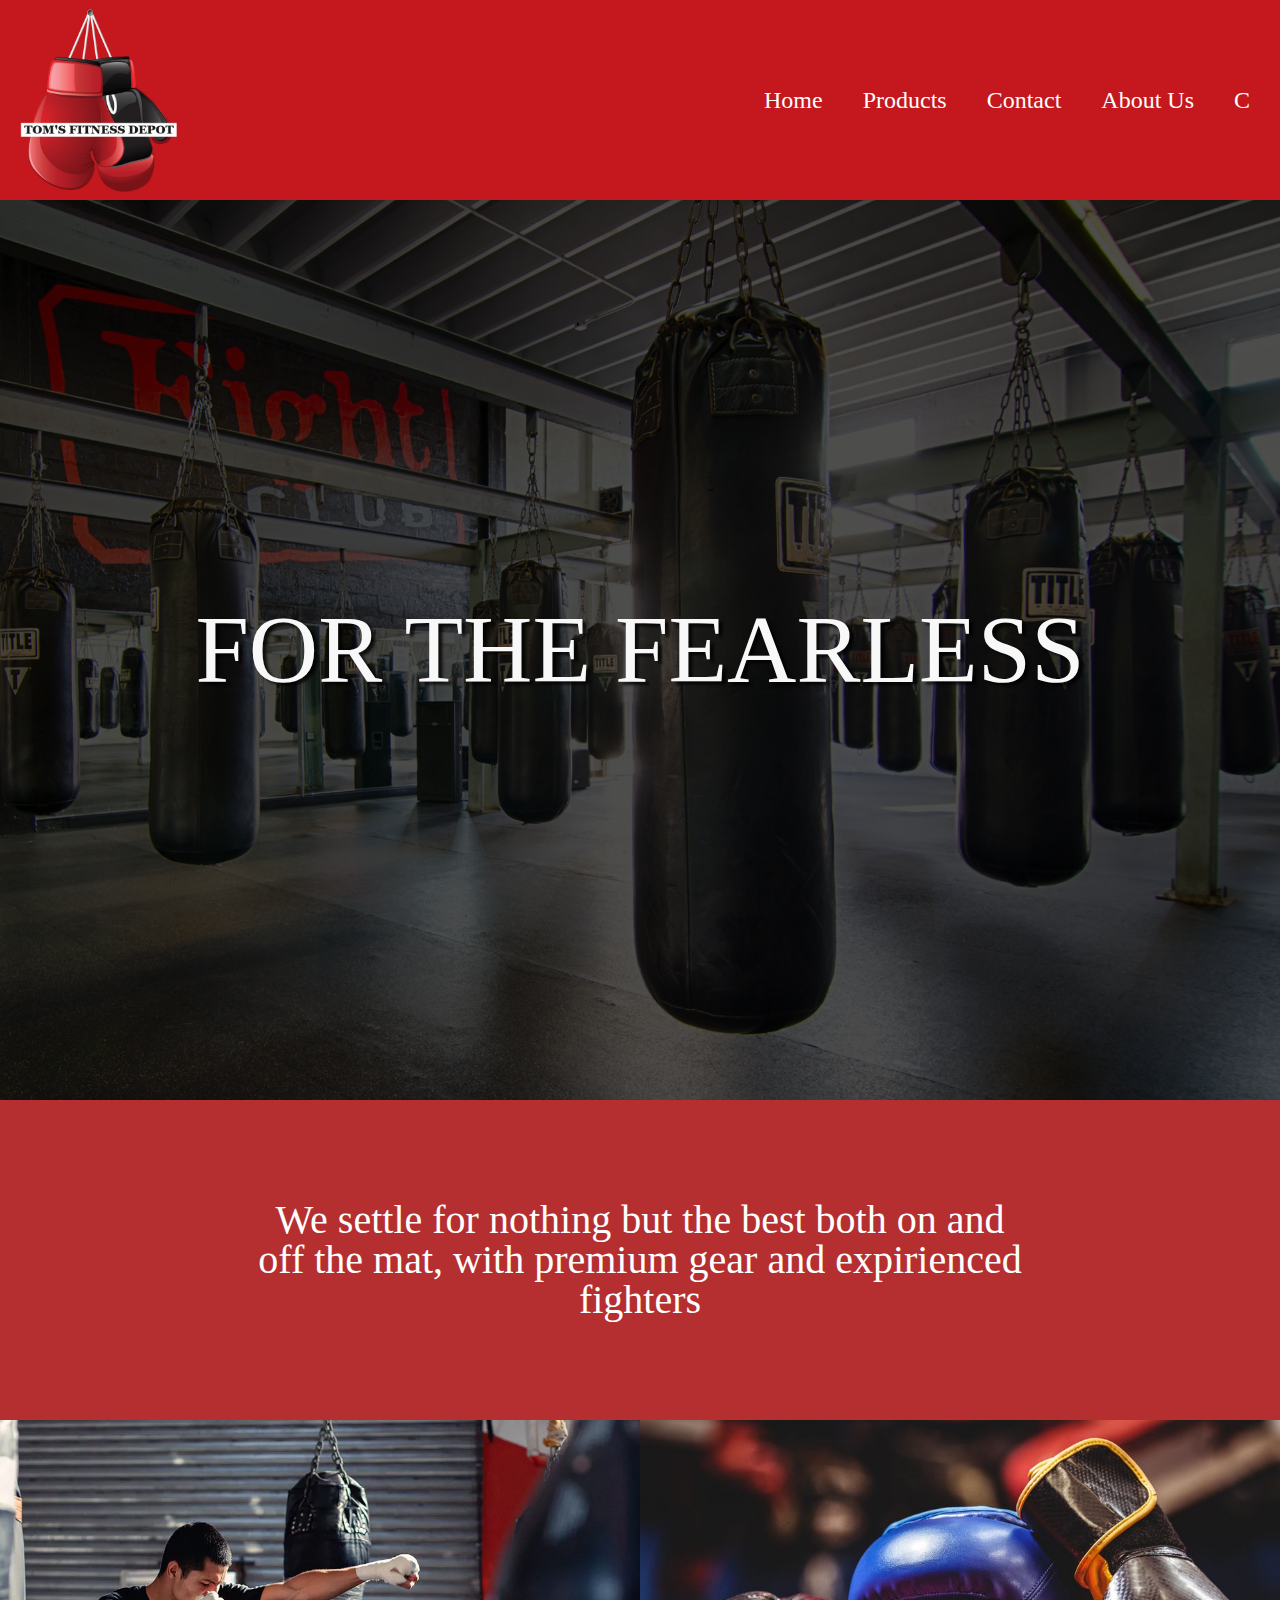
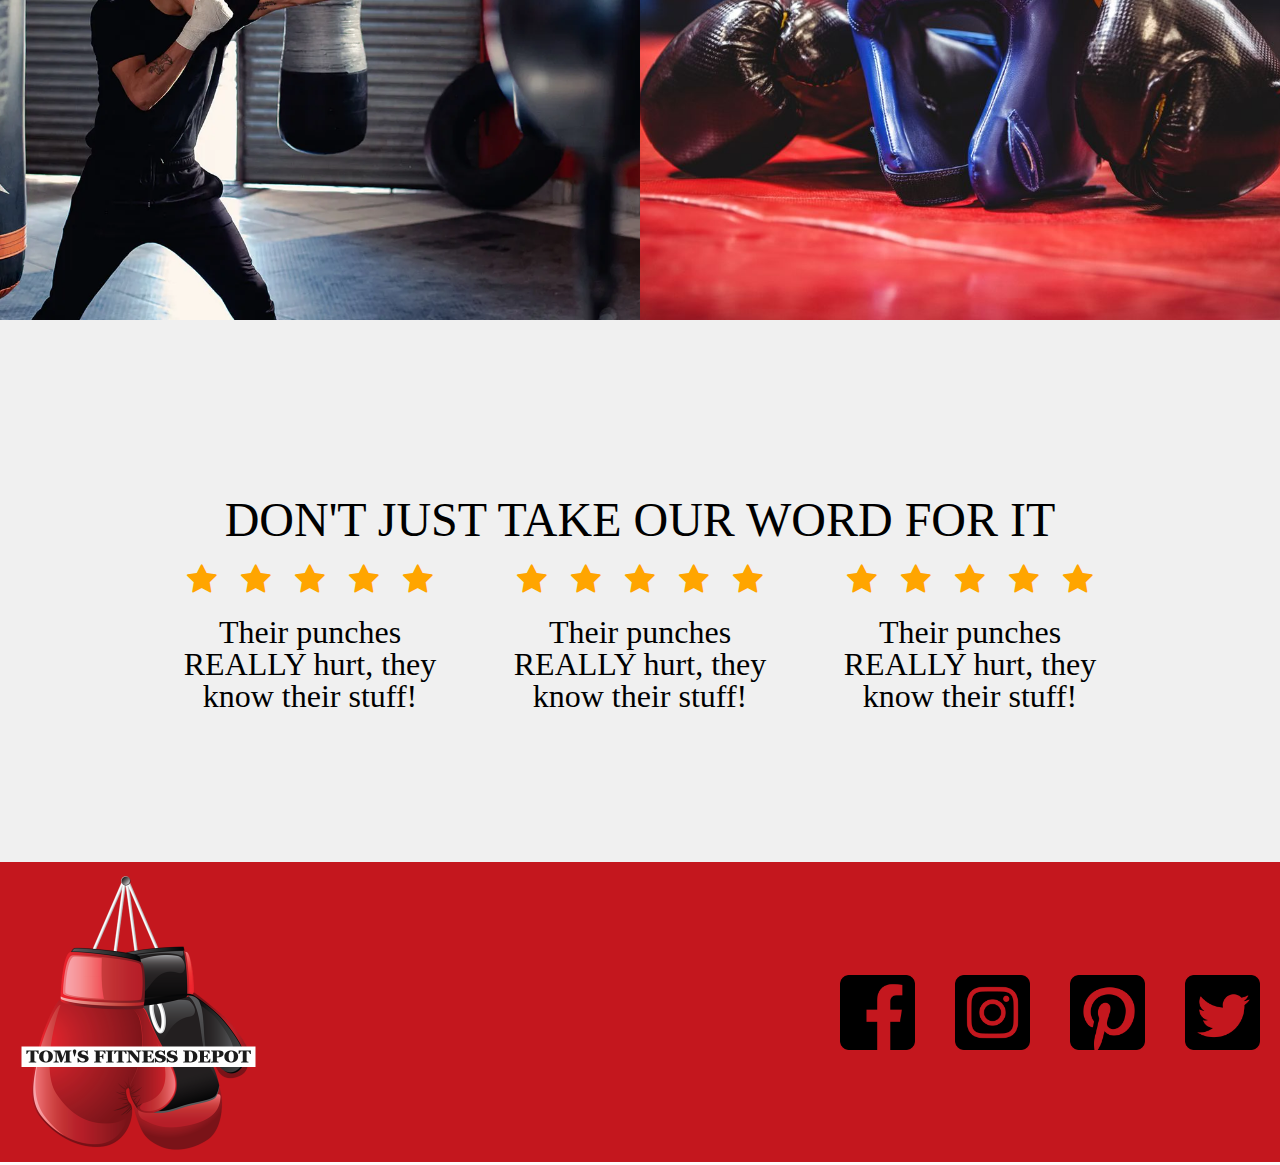
==== index.html @ ec2096c1 "Full home page with responsive design" ====
<!DOCTYPE html>
<html lang="en">
<head>
    <meta charset="UTF-8">
    <meta name="viewport" content="width=device-width, initial-scale=1.0">
    <title>Document</title>
    <!-- add our css -->
    <link rel="stylesheet" href="./css/reset.css">
    <link rel="stylesheet" href="./css/style.css">
    <!-- add star icons -->
    <link rel="stylesheet" href="https://cdnjs.cloudflare.com/ajax/libs/font-awesome/4.7.0/css/font-awesome.min.css">
</head>
<body>
    <header>
        <div class="header-logo-holder">
            <a href="#"><img src="./img/MainLogo.png" alt="Header main logo"></a>
        </div>
        <nav class="desktop-nav">
            <menu>
              <li><a href="index.html">Home</a></li>
              <li><a href="#">Products</a></li>
              <li><a href="#">Contact</a></li>
              <li><a href="#">About Us</a></li>
              <li><a href="#">C</a></li>
            </menu>
        </nav>
        <button class="burger">
            <div></div>
            <div></div>
            <div></div>
        </button>
        <nav class="mobile-nav">
            <menu>
              <li><a href="index.html">Home</a></li>
              <li><a href="#">Products</a></li>
              <li><a href="#">Contact</a></li>
              <li><a href="#">About Us</a></li>
              <li><a href="#">View Checkout</a></li>
            </menu>
        </nav>
    </header>
    <section class="masthead">
        <div class="mask">
            <h1>FOR THE FEARLESS</h1>
        </div>
    </section>
    <main>
        <p class="company-mantra">
        We settle for nothing but the best both on and off the mat, with premium gear and expirienced fighters
        </p>
        <section class="cta">
            <div>
                <span class="mask">
                    <p id="modalBtn">BOOK A LESSON</p>
                </span>
            </div>
            <div>
                <span class="mask">
                    <a href="index.html"><p>SEE OUR PRODUCTS</p></a>
                </span>
            </div>
        </section>
        <section class="popup-form">
            <!-- The Modal -->
            <div id="booking-modal" class="modal">
              <!-- Modal content -->
              <div class="modal-content">
                <span class="close">&times;</span>
                <form action="somefile.php" method="post">
                  <h4>Time Date and You</h4>
                  <div class="popup-form-content">
                    <input type="date" name="date">
                    <input type="text" name="fname" placeholder="First Name">
                    <input type="text" name="lname" placeholder="Last Name">
                    <input type="email" name="email" placeholder="Your Email">
                    <div>
                        <input type="submit" value="Submit" name="submit">
                    </div>
                  </div>
                </form>
          </section>
        <section class="reviews">
            <h2>DON'T JUST TAKE OUR WORD FOR IT</h2>

            <div class="all-reviews">
                <div class="review">
                    <div class="stars">
                        <span class="fa fa-star star-checked"></span>
                        <span class="fa fa-star star-checked"></span>
                        <span class="fa fa-star star-checked"></span>
                        <span class="fa fa-star star-checked"></span>
                        <span class="fa fa-star star-checked"></span>
                    </div>
                    <p>Their punches REALLY hurt, they know their stuff!</p>
                </div>
    
                <div class="review">
                    <div class="stars">
                        <span class="fa fa-star star-checked"></span>
                        <span class="fa fa-star star-checked"></span>
                        <span class="fa fa-star star-checked"></span>
                        <span class="fa fa-star star-checked"></span>
                        <span class="fa fa-star star-checked"></span>
                    </div>
                    <p>Their punches REALLY hurt, they know their stuff!</p>
                </div>
    
                <div class="review">
                    <div class="stars">
                        <span class="fa fa-star star-checked"></span>
                        <span class="fa fa-star star-checked"></span>
                        <span class="fa fa-star star-checked"></span>
                        <span class="fa fa-star star-checked"></span>
                        <span class="fa fa-star star-checked"></span>
                    </div>
                    <p>Their punches REALLY hurt, they know their stuff!</p>
                </div>
            </div>
        </section>
    </main>
    <footer>
        <div class="footer-logo-holder">
            <a href="#"><img src="./img/MainLogo.png" alt="Header main logo"></a>
        </div>
        <div class="social-icons">
            <div>
                <a href="index.html"><img src="./img/SocialMediaIcons/5282541_fb_social media_facebook_facebook logo_social network_icon.png" alt="facebook logo"></a>
                <a href="index.html"><img src="./img/SocialMediaIcons/5282544_camera_instagram_social media_social network_instagram logo_icon.png" alt="instagram logo"></a>
            </div>
            <div>
                <a href="index.html"><img src="./img/SocialMediaIcons/5282545_pin_pinterest_inspiration_pinterest logo_icon.png" alt="pintrest logo"></a>
                <a href="index.html"><img src="./img/SocialMediaIcons/5282551_tweet_twitter_twitter logo_icon.png" alt="twitter logo"></a>
            </div>
        </div>
    </footer>
    <script>
        var burger = document.getElementsByClassName("burger")[0];
        var mobileNav = document.getElementsByClassName("mobile-nav")[0];
        // Get the modal
        var modal = document.getElementById("booking-modal");
        // Get the button that opens the modal
        var btn = document.getElementById("modalBtn");
        // Get the <span> element that closes the modal
        var span = document.getElementsByClassName("close")[0];
        // When the user clicks on the button, open the modal
        btn.onclick = function() {
            modal.style.display = "block";
        }
        // When the user clicks on <span> (x), close the modal
        span.onclick = function() {
            modal.style.display = "none";
        }
        burger.onclick = function() {
            if(mobileNav.style.display == "none"){
                mobileNav.style.display = "block"
            }else {
                mobileNav.style.display = "none"
            }
        }
        // When the user clicks anywhere outside of the modal, close it
        window.onclick = function(event) {
            if (event.target == modal) {
                modal.style.display = "none";
            }
        }
    </script>
</body>
</html>
---- css/style.css ----
html{scroll-behavior: smooth;}

body{
    margin: 0px;
    background-color: #fefefe;
}

/* basic font styling */
h1,h2,h3,h4,h5,h6{
    font-size: 1.5em;
}

p,a,li,label,figcaption,td{
    text-decoration: none;
}


/* header */
header{
    height: 200px;
    display: flex;
    align-items: center;
    justify-content: center;
    background-color: #C4171E;
}
header div{
    margin: 0 20px;
    width: auto;
    height: 100%;
    flex-grow: 1;
}
header div img {
    width: auto;
    height: 100%;
}
header .desktop-nav menu{
    display: flex;
    list-style: none;
    padding: 0px;
    margin: 0px;
}
header .desktop-nav menu li {
    padding: 0px 10px;
    margin-right: 20px;
}
header .desktop-nav menu li a{
    font-size: 1.5rem;
    color: #fefefe;
}
.burger {
    background: none;
    border: none;
    padding: 0;
    margin: 0 15px;
    display: none;
    z-index: 4;
}
.burger:hover {
    cursor: pointer;
}
.burger div {
    width: 35px;
    height: 5px;
    background-color: #fefefe;
    margin: 6px 0;
}
.mobile-nav {
    display: none;
    position: absolute;
    margin: 0;
    padding: 0;
    top: 200px; /* Position below the header */
    left: 0;
    width: 100vw;
    background: #f0f0f0;    
    z-index: 3;
    transition: .5s;
    transition-delay: .5s;
}
.mobile-nav menu {
    list-style: none;
    padding: 0;
    margin: 0;
}
.mobile-nav menu li{
    background-color: #f0f0f0;
}
.mobile-nav menu li:hover,
.mobile-nav menu li:active{
    background-color: #fefefe;
}
.mobile-nav menu li a {
    text-decoration: none;
    text-transform: uppercase;
    text-align: center;
    color: #0e0e0e;
    font-weight: bold;
    display: block;
    padding: 30px;
}
/* footer */
footer{
    height: 300px;
    display: flex;
    align-items: center;
    justify-content: center;
    background-color: #C4171E;
}
footer .footer-logo-holder{
    margin: 0 20px;
    width: auto;
    height: 100%;
    flex-grow: 1;
}
footer .footer-logo-holder img {
    width: auto;
    height: 100%;
}
footer .social-icons {
    height: 100%;
    display: flex;
    flex-wrap: wrap;
    justify-content: center;
    align-items: center;
}
/* the asformentioned social media icon box */
footer .social-icons div{
    height: 25%; /* Adjust height to auto */
    width: auto;
    display: flex;
}
/* the images themselves */
footer .social-icons div img {
    margin: 0 10px;
    padding: 0 10px;
    height: 100%; /* Set a fixed height for social media icons */
    width: auto;
    transition: all .25s ease;
}
/* alittle hover to clearly show which logo is being chosen */
footer .social-icons img:hover {
    transform: scale(1.2);
}

/* HOME */
/* Masthead */
.masthead{
    background-image: url("../img/MastHead1.jpg");
    background-size: cover;
    background-position: bottom;
    height: 100vh;
}
.mask{
    background-color: rgba(2, 2, 0, .7);
    display: flex;
    align-items: center;
    justify-content: center;
    height: 100%;
}
.masthead .mask h1{
    color: #f8f8f8;
    text-shadow: 4px 3px 3px rgba(0,0,0,.8);
    font-size: 6em;
    text-align: center;
    text-wrap: wrap;
}
/* main */
    /* paragraph */
.company-mantra{
    font-size: 2.5em;
    text-align: center;
    text-wrap: wrap;
    padding: 100px 20%;
    background-color: #B52F31;
    color: #fefefe;
}
    /* call to action */
.cta{
    display: flex;
    height: 500px;
    justify-content: center;
}
.cta div:nth-child(1){
    background-image: url("../img/TrainingCallToAction.webp");
    background-size: cover;
    background-position: center;
    height: auto;
    width: 50%;
}
.cta div:nth-child(2){
    background-image: url("../img/GearCallToAction.jpg");
    background-size: cover;
    background-position: center;
    height: auto;
    width: 50%;
}
.cta .mask {
    background-color: rgba(2, 2, 0, .7);
    background-blend-mode: overlay;
    display: flex;
    align-items: center;
    justify-content: center;
    height: 100%;
    opacity: 0;
    transition: all .2s ease;
}
.cta .mask p{
    background-color: #f8f8f8;
    color: #0e0e0e;
    border: solid 5px #0e0e0e;
    padding: 25px;
    font-size: 2em;
    text-align: center;
    padding: 15px;
    border-radius: 10px;
    transition: all .2s linear;
}
.cta .mask p:hover{
    cursor: pointer;
}
.cta .mask:hover{
    opacity: 1;
}
/* Session Pop-up form */
.popup-form{
    padding: 2% 5%;
    text-align: center;
    background-color: #f0f0f0;
}
.popup-form h4{
    font-size: 3.5em;
    text-shadow: 2px 1px 2px rgba(0,0,0,.6);
}
.popup-form .modal{
    display: none;
    position: fixed;
    z-index: 1;
    left: 0;
    top: 0;
    width: 100%;
    height: 100%;
    overflow: auto;
    background-color: rgba(0,0,0, .4);
    transition: all .5s ease;
}
.popup-form .modal-content{
    background-color: #7a1618;
    border: 6px solid #0e0e0e;
    margin: 15% auto;
    padding: 20px;
    border-radius: 15px;
    width: 50%;
    height: auto;
}
.popup-form .modal-content h4{
    color: #f4f4f4;
    font-size: 1.75em;
}
.popup-form .close{
    color: #aaa;
    float: right;
    font-size: 28px;
    font-weight: 700;
}
.popup-form .close:hover,
.popup-form .close:focus{
    color: #f0f0f0;
    text-decoration: none;
    cursor: pointer;
}
.popup-form .modal-content form{
    width: 100%;
    height: auto;
    text-align: center;
}
.popup-form .modal-content form .popup-form-content{
    justify-content: center;
    align-items: center;
    margin: 15px;
    padding: 0 50px;
}
.popup-form .modal-content form input,
.popup-form .modal-content form textarea{
    width: 80%;
    margin-bottom: 10px;
    padding: 15px;
    outline: none;
    border: 2px solid #0e0e0e;
    border-radius: 5px;
    color: #000;
    background-color: #f8f8f8;
}
.popup-form .modal-content form input[type=submit]{
    min-width: 100px;
    width: 40%;
}
    /* review section */
.reviews{
    padding: 125px 0 150px 0;
    text-align: center;
    display: flex;
    flex-direction: column;
    justify-content: center;
    align-items: center;
    background-color: #f0f0f0;
}
.reviews > h2{
    font-size: 3em;
}
.all-reviews{
    display: flex;
    flex-wrap: wrap;
    align-items: center;
    justify-content: center;
}
.all-reviews div{
    margin: 0 15px;
}
.stars .fa-star{
    font-size: 2em;
    margin: 20px 10px;
}
.star-checked {
    color: orange;
}
.review p{
    font-size: 2em;
    width: 300px;
}

@media (max-width: 1000px) {
    .desktop-nav{
        display: none;
    }
    .burger{
        display: block;
    }
    .cta {
        flex-direction: column; /* Stack the divs on top of each other */
        height: 800px; /* Adjust height to fit content */
    }
    .cta div:nth-child(1),
    .cta div:nth-child(2) {
        width: auto; /* Make the divs take up the full viewport width */
        height: 100%; /* Adjust the height to prevent distortion */
    }
    .cta .mask{
        opacity: 1;
    }
}
@media (max-width: 600px) {
    footer{
        height: 200px;
    }
    footer .social-icons {
        flex-wrap: wrap; /* Allow icons to wrap */
        width: 100%;
    }
    footer .social-icons div a {
        height: auto;
        width: auto; /* Let the width scale naturally */
        margin: 5px; /* Reduce margin to save space */
        padding: 0;
    }
    .masthead .mask h1{
        font-size: 4em;
    }
}
@media (max-width: 400px) {
    footer .footer-logo-holder{
        height: 55%;
    }
    footer .social-icons div a {
        height: auto;
        width: auto; /* Let the width scale naturally */
        margin: 2.5px; /* Reduce margin to save space */
        padding: 0;
    }
    .masthead .mask h1{
        font-size: 2.5em;
    }
    .company-mantra{
        font-size: 1.5em;
        padding: 100px 10%;
    }
    .reviews > h2{
        font-size: 2em;
    }
    .stars .fa-star{
        font-size: 1.5em;
        margin: 20px 5px;
    }
    .all-reviews div{
        margin: 0;
    }
    .review p{
        font-size: 1.5em;
        width: 200px;
    }
}
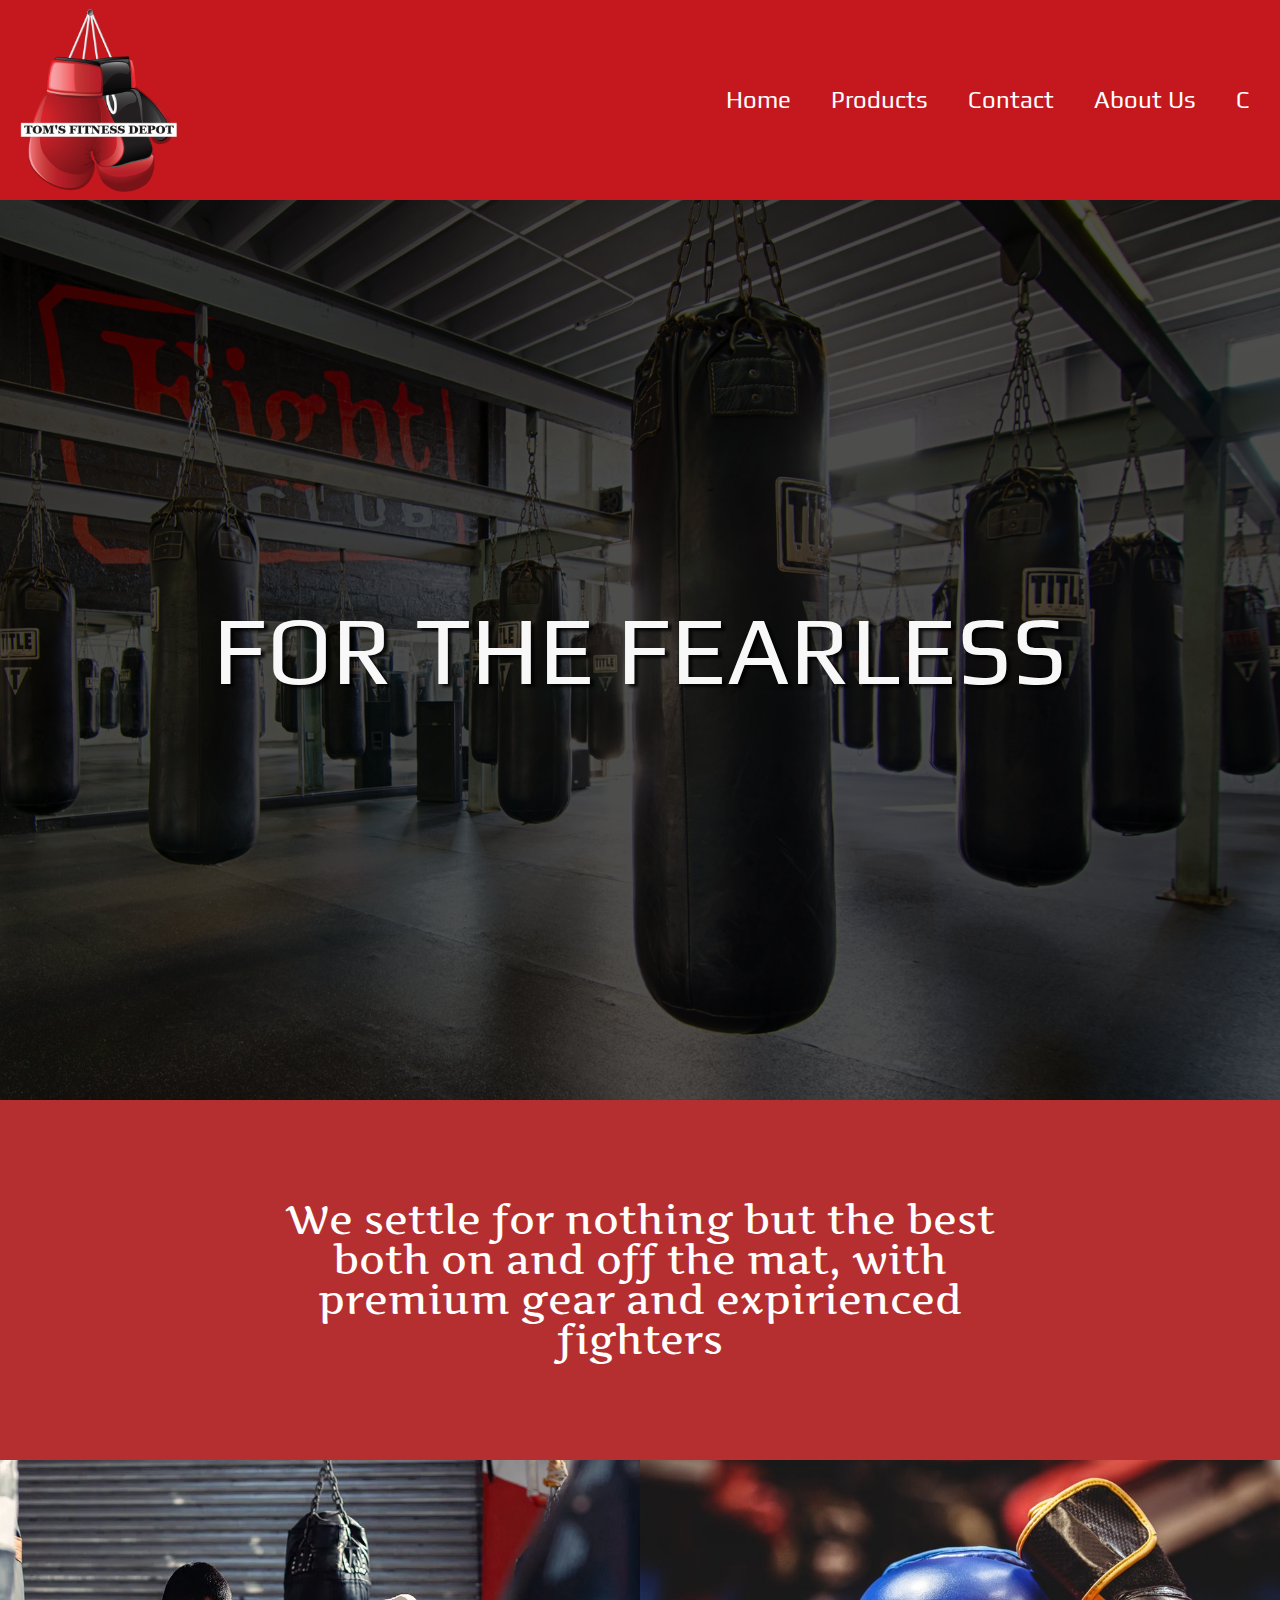
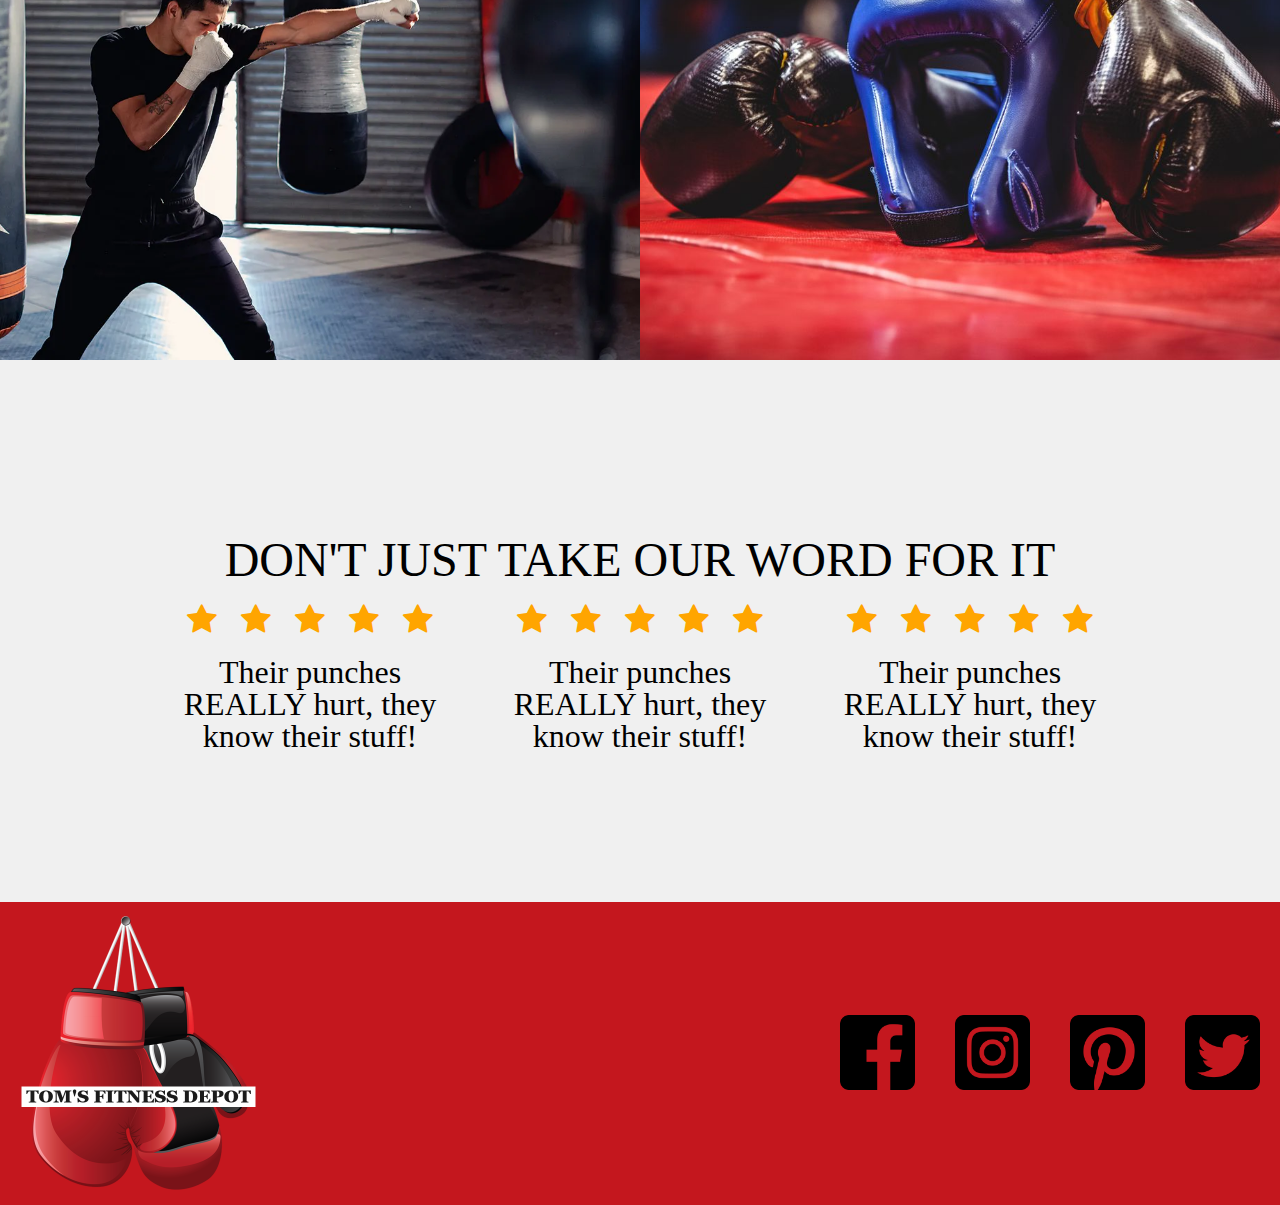
==== commit b8009986: "Added fonts and made header footer inserted with js" ====
--- a/index.html
+++ b/index.html
@@ -9,35 +9,15 @@
     <link rel="stylesheet" href="./css/style.css">
     <!-- add star icons -->
     <link rel="stylesheet" href="https://cdnjs.cloudflare.com/ajax/libs/font-awesome/4.7.0/css/font-awesome.min.css">
+    <!-- fonts -->
+    <link rel="preconnect" href="https://fonts.googleapis.com">
+    <link rel="preconnect" href="https://fonts.gstatic.com" crossorigin>
+    <link href="https://fonts.googleapis.com/css2?family=Artifika&family=Cuprum:ital,wght@0,400..700;1,400..700&family=Play:wght@400;700&family=Roboto:ital,
+    wght@0,100;0,300;0,400;0,500;0,700;0,900;1,100;1,300;1,400;1,500;1,700;1,900&display=swap" rel="stylesheet">
 </head>
 <body>
-    <header>
-        <div class="header-logo-holder">
-            <a href="#"><img src="./img/MainLogo.png" alt="Header main logo"></a>
-        </div>
-        <nav class="desktop-nav">
-            <menu>
-              <li><a href="index.html">Home</a></li>
-              <li><a href="#">Products</a></li>
-              <li><a href="#">Contact</a></li>
-              <li><a href="#">About Us</a></li>
-              <li><a href="#">C</a></li>
-            </menu>
-        </nav>
-        <button class="burger">
-            <div></div>
-            <div></div>
-            <div></div>
-        </button>
-        <nav class="mobile-nav">
-            <menu>
-              <li><a href="index.html">Home</a></li>
-              <li><a href="#">Products</a></li>
-              <li><a href="#">Contact</a></li>
-              <li><a href="#">About Us</a></li>
-              <li><a href="#">View Checkout</a></li>
-            </menu>
-        </nav>
+    <header id="main-header">
+
     </header>
     <section class="masthead">
         <div class="mask">
@@ -46,7 +26,7 @@
     </section>
     <main>
         <p class="company-mantra">
-        We settle for nothing but the best both on and off the mat, with premium gear and expirienced fighters
+            We settle for nothing but the best both on and off the mat, with premium gear and expirienced fighters
         </p>
         <section class="cta">
             <div>
@@ -118,20 +98,9 @@
             </div>
         </section>
     </main>
-    <footer>
-        <div class="footer-logo-holder">
-            <a href="#"><img src="./img/MainLogo.png" alt="Header main logo"></a>
-        </div>
-        <div class="social-icons">
-            <div>
-                <a href="index.html"><img src="./img/SocialMediaIcons/5282541_fb_social media_facebook_facebook logo_social network_icon.png" alt="facebook logo"></a>
-                <a href="index.html"><img src="./img/SocialMediaIcons/5282544_camera_instagram_social media_social network_instagram logo_icon.png" alt="instagram logo"></a>
-            </div>
-            <div>
-                <a href="index.html"><img src="./img/SocialMediaIcons/5282545_pin_pinterest_inspiration_pinterest logo_icon.png" alt="pintrest logo"></a>
-                <a href="index.html"><img src="./img/SocialMediaIcons/5282551_tweet_twitter_twitter logo_icon.png" alt="twitter logo"></a>
-            </div>
-        </div>
+    <footer id="main-footer">
+        
+        <script src="./js/header-footer.js"></script>
     </footer>
     <script>
         var burger = document.getElementsByClassName("burger")[0];
--- a/css/style.css
+++ b/css/style.css
@@ -1,8 +1,19 @@
-html{scroll-behavior: smooth;}
+/* font-family: "Roboto", sans-serif; 
+    font-family: "Play", sans-serif;
+    font-family: "Cuprum", sans-serif;
+    font-family: "Artifika", serif;*/
+
+html{
+    scroll-behavior: smooth;
+    margin: 0;
+    padding: 0;
+}
 
 body{
-    margin: 0px;
+    margin: 0;
+    padding: 0;
     background-color: #fefefe;
+    background-color: #C4171E;
 }
 
 /* basic font styling */
@@ -44,6 +55,7 @@
     margin-right: 20px;
 }
 header .desktop-nav menu li a{
+    font-family: "Play", sans-serif;
     font-size: 1.5rem;
     color: #fefefe;
 }
@@ -90,6 +102,7 @@
     background-color: #fefefe;
 }
 .mobile-nav menu li a {
+    font-family: "Play", sans-serif;
     text-decoration: none;
     text-transform: uppercase;
     text-align: center;
@@ -100,6 +113,8 @@
 }
 /* footer */
 footer{
+    margin: 0;
+    padding: 0;
     height: 300px;
     display: flex;
     align-items: center;
@@ -122,6 +137,8 @@
     flex-wrap: wrap;
     justify-content: center;
     align-items: center;
+    margin: 0;
+    padding: 0;
 }
 /* the asformentioned social media icon box */
 footer .social-icons div{
@@ -158,6 +175,7 @@
     height: 100%;
 }
 .masthead .mask h1{
+    font-family: "Play", sans-serif;
     color: #f8f8f8;
     text-shadow: 4px 3px 3px rgba(0,0,0,.8);
     font-size: 6em;
@@ -167,6 +185,7 @@
 /* main */
     /* paragraph */
 .company-mantra{
+    font-family: "Artifika", serif;
     font-size: 2.5em;
     text-align: center;
     text-wrap: wrap;
@@ -205,6 +224,7 @@
     transition: all .2s ease;
 }
 .cta .mask p{
+    font-family: "Play", sans-serif;
     background-color: #f8f8f8;
     color: #0e0e0e;
     border: solid 5px #0e0e0e;
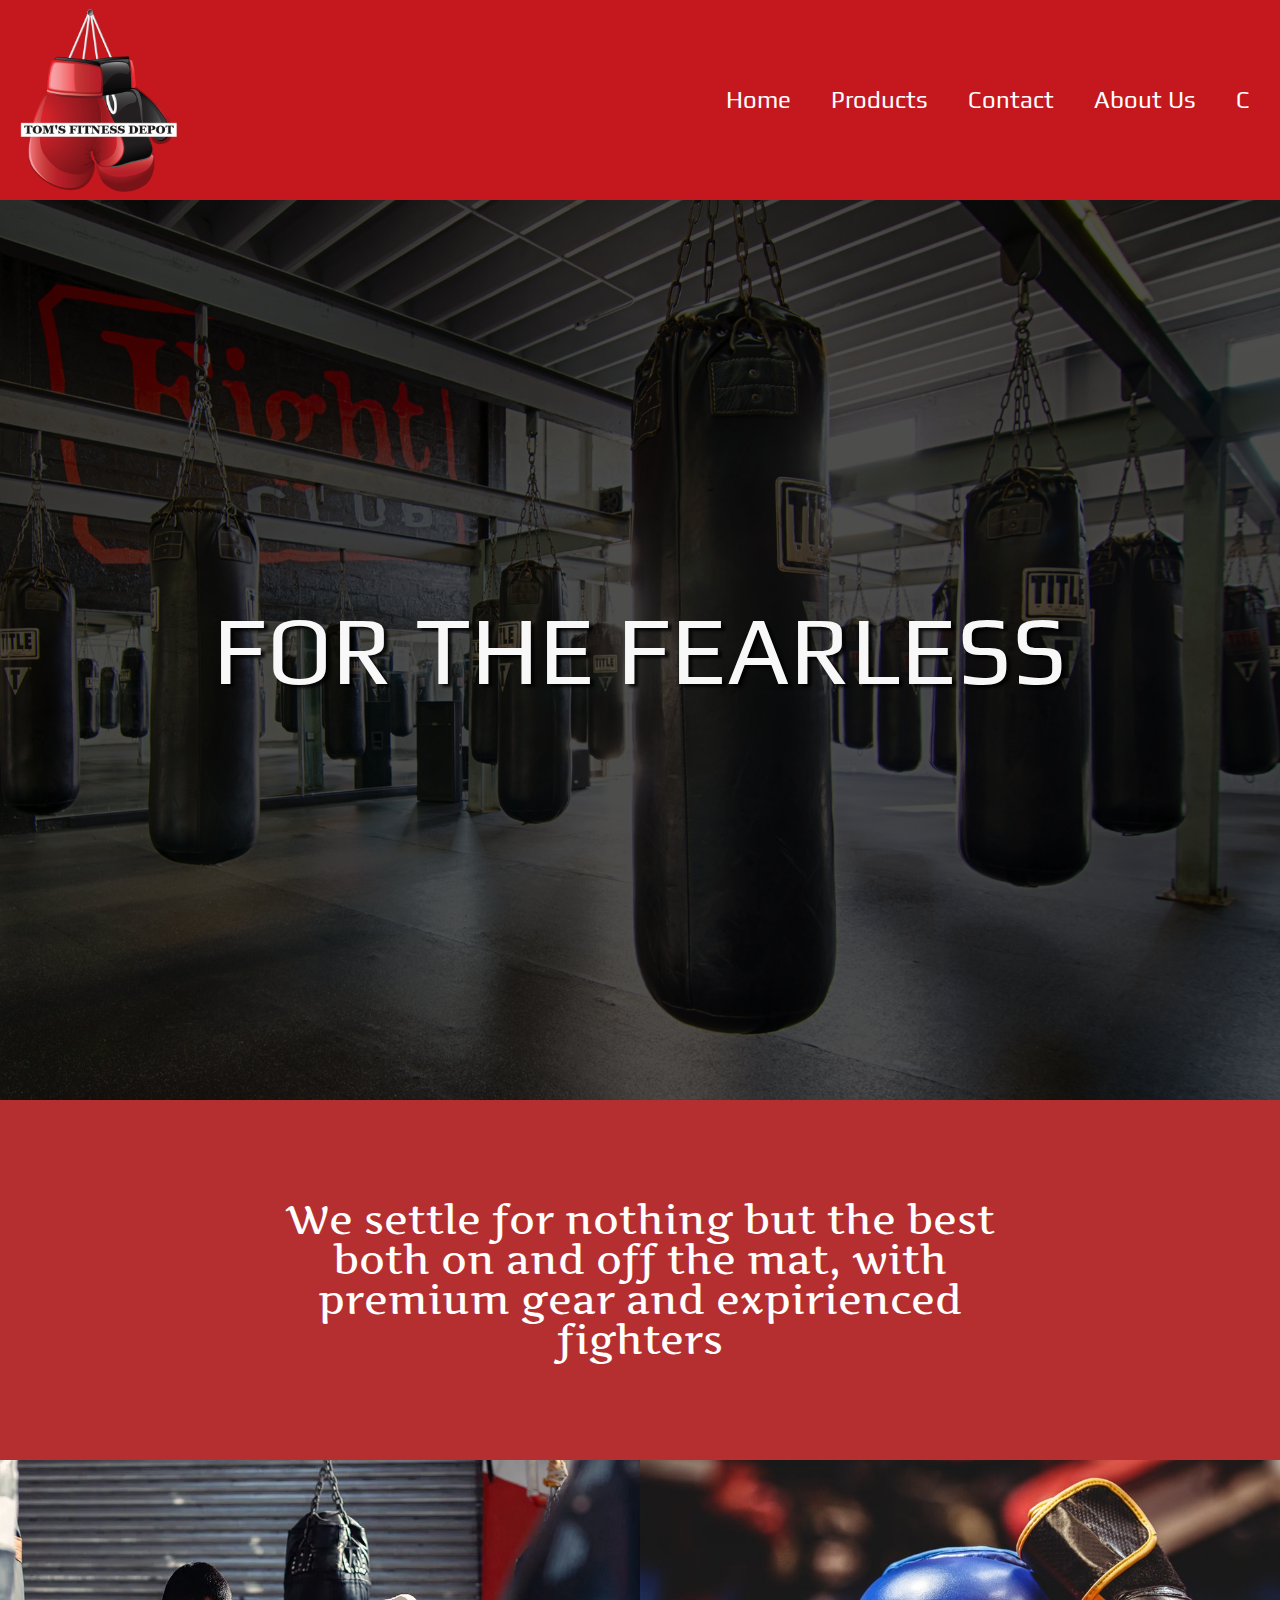
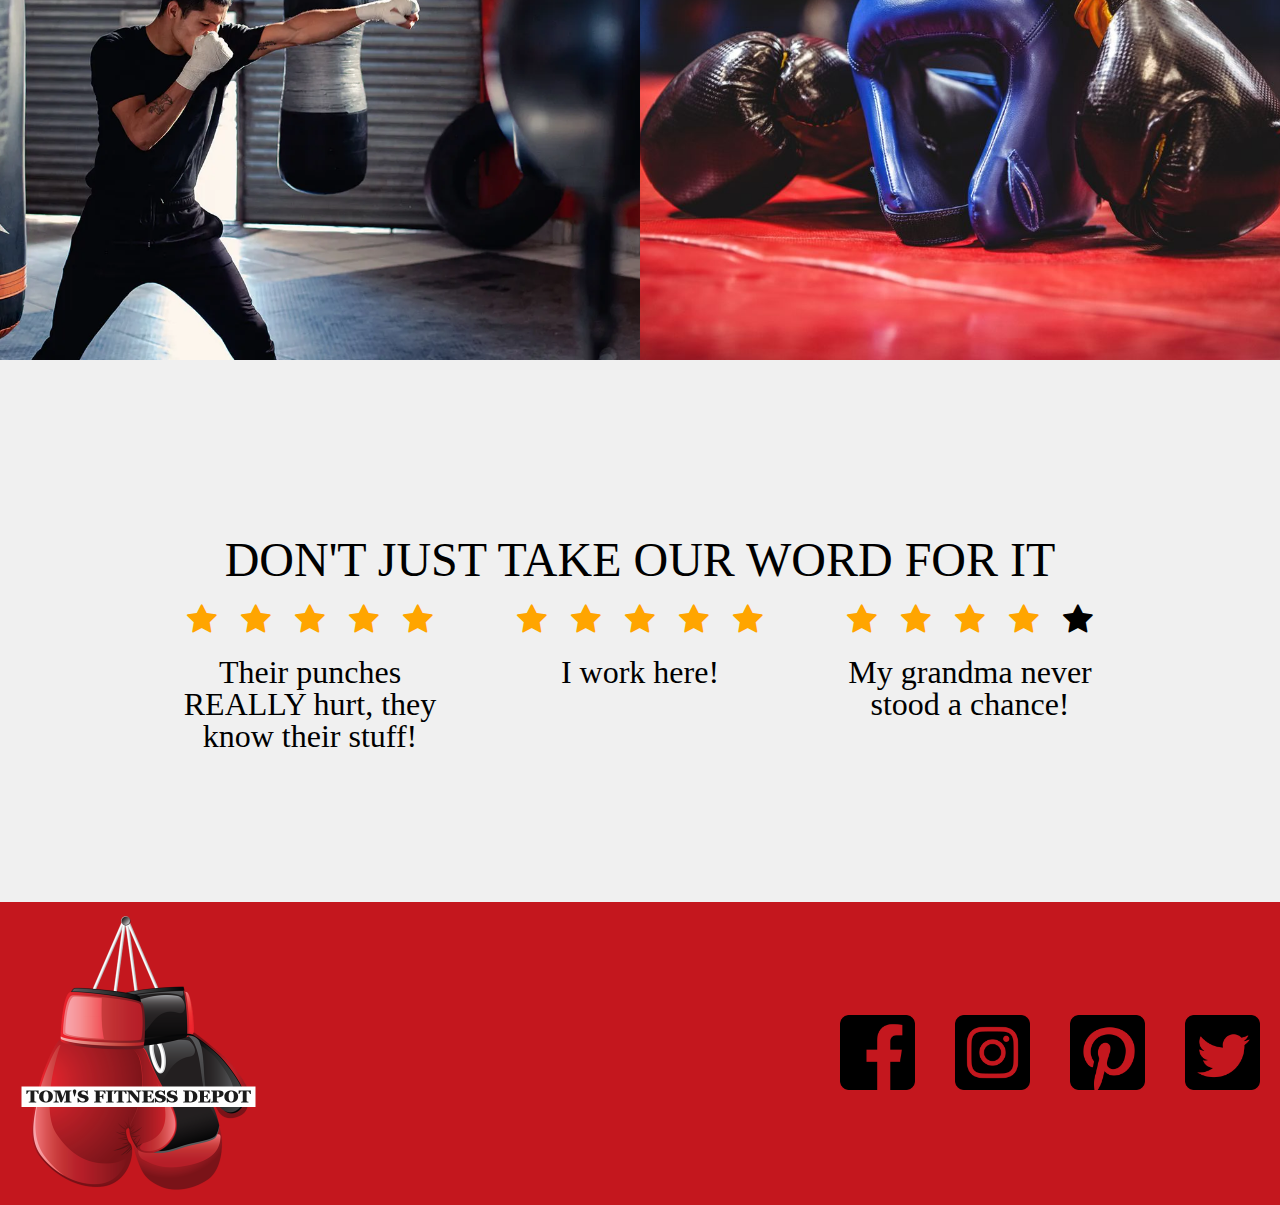
==== commit bde5fc53: "product page and individual product pages" ====
--- a/index.html
+++ b/index.html
@@ -12,8 +12,7 @@
     <!-- fonts -->
     <link rel="preconnect" href="https://fonts.googleapis.com">
     <link rel="preconnect" href="https://fonts.gstatic.com" crossorigin>
-    <link href="https://fonts.googleapis.com/css2?family=Artifika&family=Cuprum:ital,wght@0,400..700;1,400..700&family=Play:wght@400;700&family=Roboto:ital,
-    wght@0,100;0,300;0,400;0,500;0,700;0,900;1,100;1,300;1,400;1,500;1,700;1,900&display=swap" rel="stylesheet">
+    <link href="https://fonts.googleapis.com/css2?family=Artifika&family=Cuprum:ital,wght@0,400..700;1,400..700&family=Play:wght@400;700&family=Roboto:ital,wght@0,100;0,300;0,400;0,500;0,700;0,900;1,100;1,300;1,400;1,500;1,700;1,900&display=swap" rel="stylesheet">
 </head>
 <body>
     <header id="main-header">
@@ -36,7 +35,7 @@
             </div>
             <div>
                 <span class="mask">
-                    <a href="index.html"><p>SEE OUR PRODUCTS</p></a>
+                    <a href="products.html"><p>SEE OUR PRODUCTS</p></a>
                 </span>
             </div>
         </section>
@@ -46,8 +45,9 @@
               <!-- Modal content -->
               <div class="modal-content">
                 <span class="close">&times;</span>
-                <form action="somefile.php" method="post">
-                  <h4>Time Date and You</h4>
+                <!-- I know in an actual form you'd link it with a method type and usually a php file but because this is just css i wanted to have it not break -->
+                <form action="index.html">
+                  <h4>PICK A DAY</h4>
                   <div class="popup-form-content">
                     <input type="date" name="date">
                     <input type="text" name="fname" placeholder="First Name">
@@ -82,7 +82,7 @@
                         <span class="fa fa-star star-checked"></span>
                         <span class="fa fa-star star-checked"></span>
                     </div>
-                    <p>Their punches REALLY hurt, they know their stuff!</p>
+                    <p>I work here!</p>
                 </div>
     
                 <div class="review">
@@ -91,47 +91,16 @@
                         <span class="fa fa-star star-checked"></span>
                         <span class="fa fa-star star-checked"></span>
                         <span class="fa fa-star star-checked"></span>
-                        <span class="fa fa-star star-checked"></span>
+                        <span class="fa fa-star"></span>
                     </div>
-                    <p>Their punches REALLY hurt, they know their stuff!</p>
+                    <p>My grandma never stood a chance!</p>
                 </div>
             </div>
         </section>
     </main>
     <footer id="main-footer">
-        
         <script src="./js/header-footer.js"></script>
+        <script src="./js/home.js"></script>
     </footer>
-    <script>
-        var burger = document.getElementsByClassName("burger")[0];
-        var mobileNav = document.getElementsByClassName("mobile-nav")[0];
-        // Get the modal
-        var modal = document.getElementById("booking-modal");
-        // Get the button that opens the modal
-        var btn = document.getElementById("modalBtn");
-        // Get the <span> element that closes the modal
-        var span = document.getElementsByClassName("close")[0];
-        // When the user clicks on the button, open the modal
-        btn.onclick = function() {
-            modal.style.display = "block";
-        }
-        // When the user clicks on <span> (x), close the modal
-        span.onclick = function() {
-            modal.style.display = "none";
-        }
-        burger.onclick = function() {
-            if(mobileNav.style.display == "none"){
-                mobileNav.style.display = "block"
-            }else {
-                mobileNav.style.display = "none"
-            }
-        }
-        // When the user clicks anywhere outside of the modal, close it
-        window.onclick = function(event) {
-            if (event.target == modal) {
-                modal.style.display = "none";
-            }
-        }
-    </script>
 </body>
 </html>--- a/css/style.css
+++ b/css/style.css
@@ -2,7 +2,6 @@
     font-family: "Play", sans-serif;
     font-family: "Cuprum", sans-serif;
     font-family: "Artifika", serif;*/
-
 html{
     scroll-behavior: smooth;
     margin: 0;
@@ -24,8 +23,6 @@
 p,a,li,label,figcaption,td{
     text-decoration: none;
 }
-
-
 /* header */
 header{
     height: 200px;
@@ -58,6 +55,11 @@
     font-family: "Play", sans-serif;
     font-size: 1.5rem;
     color: #fefefe;
+}
+header .desktop-nav menu li a:hover{
+    text-shadow: 0px 0px 20px #fefefe,
+    0px 0px 40px #fefefe,
+    0px 0px 80px #fefefe;
 }
 .burger {
     background: none;
@@ -161,6 +163,9 @@
 
 /* HOME */
 /* Masthead */
+main{
+    background: linear-gradient(to right, #500607,#861214,#500607);
+}
 .masthead{
     background-image: url("../img/MastHead1.jpg");
     background-size: cover;
@@ -225,18 +230,19 @@
 }
 .cta .mask p{
     font-family: "Play", sans-serif;
-    background-color: #f8f8f8;
-    color: #0e0e0e;
-    border: solid 5px #0e0e0e;
+    background-color: none;
+    color: #fefefe;
+    border: solid 5px #fefefe;
     padding: 25px;
     font-size: 2em;
     text-align: center;
     padding: 15px;
     border-radius: 10px;
-    transition: all .2s linear;
+    transition: all .2s ease;
 }
 .cta .mask p:hover{
     cursor: pointer;
+    transform: scale(1.1);
 }
 .cta .mask:hover{
     opacity: 1;
@@ -330,7 +336,7 @@
 .all-reviews{
     display: flex;
     flex-wrap: wrap;
-    align-items: center;
+    align-items:baseline;
     justify-content: center;
 }
 .all-reviews div{
@@ -348,24 +354,321 @@
     width: 300px;
 }
 
+/* Products Page */
+.products-main{
+    display: flex;
+    flex-direction: column;
+    margin: 0;
+    padding: 0;
+}
+
+.products-main section{
+    display: flex;
+    flex-direction: column;
+    margin: 10px 0;
+}
+.products-main section h1,
+.products-main section h2,
+.products-main section h3{
+    font-family: "Play", sans-serif;
+    background-color: #fefefe;
+    padding: 30px 20px;
+}
+.products-main section .cards{
+    display: flex;
+    justify-content: space-evenly;
+    flex-wrap: wrap;
+    padding: 10px 0;
+}
+.products-main section .cards .card{
+    background-color: #f0f0f0;
+    border-radius: 10px;
+    margin: 30px 15px;
+    height: 450px;
+    width: 300px;
+    display: grid;
+    text-align: center;
+    grid-template-columns: 50% 50%;
+    grid-template-rows: auto;
+    grid-template-areas:
+        "img img" 
+        "name name"
+        "form form";
+}
+.products-main section .cards .card form{
+    grid-area: form;
+    display: flex;
+    flex-direction: column;
+
+    justify-items: flex-start;
+    text-align: left;
+}
+.products-main section .cards .card img{
+    grid-area: img;
+    width: 100%;
+    height: auto;
+    border-radius: 500px;
+}
+.products-main section .cards .card .product-name{
+    font-family: "Cuprum", sans-serif;
+    font-size: 1.3em;
+    grid-area: name;
+    padding-top: 5px;
+    text-align: center; 
+}
+.products-main section .cards .card .color-weight{
+    display: flex;
+    justify-content: space-around;
+}
+.color-radio-holder input[type="radio"]{
+    appearance: none;
+    border: 2px solid #0e0e0e;
+    width: 20px;
+    height: 20px;
+    border-radius: 50%;
+    outline: none;
+    cursor: pointer;
+    transition: all .1s ease;
+}
+.color-radio-holder input[type="radio"]:checked{
+    transform: scale(.8);
+}
+.products-main section .cards .card select{
+    font-family: "Roboto", sans-serif;
+    border: 2px solid #0e0e0e;
+    border-radius: 5px;
+    margin-top: 3px;
+}
+.products-main section .cards .card .button-holder{
+    display: flex;
+    justify-content: space-between;
+    padding: 0 10px;
+    margin-top: 15px;
+}
+.button-holder p{
+    font-family: "Roboto", sans-serif;
+    font-size: 2em;
+}
+.button-holder input[type="submit"]{
+    font-family: "Roboto", sans-serif;
+    border: 2px solid #0e0e0e;
+    background-color: #fefefe;
+    color: #0e0e0e;
+    border-radius: 10px;
+    transition: all .20s ease;
+}
+.button-holder input[type="submit"]:hover{
+    color: #fefefe;
+    background: linear-gradient(to bottom, #500607,#861214,#500607);
+    cursor: pointer;
+}
+.products-main section .cards .card .sold-out{
+    font-family: "Play", sans-serif;
+    grid-area: form;
+    font-size: 2.5em;
+    color: #535353;
+    font-weight: 550;
+    text-align: center;
+    width: 100%;
+    margin-bottom: 10px;
+}
+.color-radio-holder .black{
+    background-color: #0e0e0e;
+}
+.color-radio-holder .white{
+    background-color: #fefefe;
+}
+.color-radio-holder .red{
+    background-color: red;
+}
+.color-radio-holder .pink{
+    background-color: pink;
+}
+.color-radio-holder .blue{
+    background-color: blue;
+}
+
+/* individual product pages */
+.product-main{
+    display: flex;
+    flex-direction: column;
+    justify-items: center;
+    align-items: center;
+}
+.product-main section{
+    display: flex;
+    margin: 100px 0;
+}
+.product-main section h1{
+    font-family: "Play", sans-serif;
+    font-size: 35px;
+}
+.product-main section figure{
+    background-color: #fefefe;
+    width: 500px;
+    text-align: center;
+}
+.product-main section figure img{
+    width: 100%;
+    height: auto;
+}
+.product-main section figure figcaption{
+    font-family: "Artifika", serif;
+    font-size: 1.25em;
+    padding: 10px;
+}
+.product-main section .form-holder{
+    display: flex;
+    flex-direction: column;
+    justify-content: flex-start;
+    padding: 30px;
+    background-color: #f0f0f0;
+}
+.shipping-radio-holder input[type="radio"]{
+    appearance: none;
+    border: 1px solid #0e0e0e;
+    background-color: #fefefe;
+    width: 20px;
+    height: 20px;
+    border-radius: 50%;
+    outline: none;
+    cursor: pointer;
+    transition: all .1s ease;
+}
+.shipping-radio-holder input[type="radio"]:checked{
+    border: 2px solid blue;
+}
+.product-main section .form-holder form #size-heading,
+.product-main section .form-holder form #color-heading,
+.product-main section .form-holder form #shipping-heading,
+.product-main section .form-holder form .price,
+.product-main section .form-holder form #amount-holder,
+.product-main section .form-holder form .button-holder{
+    font-family: "Cuprum", sans-serif;
+    font-size: 25px;
+    margin-top: 15px;
+}
+.product-main section .form-holder form select{
+    margin: 10px 0;
+    width: 100%;
+    padding: 10px;
+}
+.product-main section .form-holder form .color-radio-holder{
+    display: flex;
+    justify-content: space-between;
+    background-color: #f4f4f4;
+    padding: 10px;
+    margin: 10px 0;
+}
+.product-main section .form-holder form .color-radio-holder input{
+    width: 25px;
+    height: 25px;
+}
+.product-main section .form-holder form .shipping-radio-holder{
+    display: flex;
+    justify-content: space-around;
+    background-color: #f4f4f4;
+    padding: 10px;
+    margin: 15px 0;
+}
+.product-main section .form-holder form .shipping-radio-holder div{
+    display: flex;
+    align-items: center;
+}
+.product-main section .form-holder form .shipping-radio-holder div label{
+    padding-right: 10px;
+    font-size: 20px;
+}
+.product-main section .form-holder form .price{
+    font-family: "Roboto", sans-serif;
+    font-size: 3em;
+    margin: 30px 10px;
+}
+.product-main section .form-holder form #amount-holder{
+    display: flex;
+    justify-content: center;
+    margin: 0;
+}
+.product-main section .form-holder form #amount-holder #increment,
+.product-main section .form-holder form #amount-holder #decrement{
+    padding: 20px;
+    background-color: #afafaf;
+    user-select: none;
+}
+.product-main section .form-holder form #amount-holder #increment:hover,
+.product-main section .form-holder form #amount-holder #decrement:hover{
+    cursor: pointer;
+}
+.product-main section .form-holder form #amount-holder #counter{
+    text-align: center;
+}
+.product-main section .form-holder form .button-holder{
+    display: flex;
+    justify-content: center;
+    width: 100%;
+    height: 30px;
+}
+.product-main section .form-holder form .button-holder input[type="submit"]{
+    font-family: "Roboto", sans-serif;
+    border: 2px solid #0e0e0e;
+    width: 100%;
+    background-color: #fefefe;
+    color: #0e0e0e;
+    border-radius: 10px;
+    transition: all .20s ease;
+}
+.product-main section .form-holder form .button-holder input[type="submit"]:hover{
+    color: #fefefe;
+    background: linear-gradient(to bottom, #500607,#861214,#500607);
+    cursor: pointer;
+}
+
+.product-main section .no-size form #size-heading,
+.product-main section .no-size form #color-heading,
+.product-main section .no-size form #shipping-heading,
+.product-main section .no-size form .price,
+.product-main section .no-size form #amount-holder,
+.product-main section .no-size form .button-holder{
+    font-family: "Cuprum", sans-serif;
+    font-size: 25px;
+    margin-top: 40px;
+}
+.product-main section .no-size form .price{
+    font-family: "Roboto", sans-serif;
+    font-size: 3em;
+    margin: 30px 10px;
+}
 @media (max-width: 1000px) {
+    /* header footer */
     .desktop-nav{
         display: none;
     }
     .burger{
         display: block;
     }
+    /* home */
     .cta {
-        flex-direction: column; /* Stack the divs on top of each other */
-        height: 800px; /* Adjust height to fit content */
+        flex-direction: column;
+        height: 800px; 
     }
     .cta div:nth-child(1),
     .cta div:nth-child(2) {
-        width: auto; /* Make the divs take up the full viewport width */
-        height: 100%; /* Adjust the height to prevent distortion */
+        width: auto; 
+        height: 100%; 
     }
     .cta .mask{
         opacity: 1;
+    }
+    /* individual products */
+    .product-main section{
+        flex-direction: column;
+        margin: 0;
+    }
+    .product-main section figure{
+        width: 100%;
+    }
+    .product-main section .form-holder{
+        padding: 15px;
     }
 }
 @media (max-width: 600px) {
@@ -373,13 +676,13 @@
         height: 200px;
     }
     footer .social-icons {
-        flex-wrap: wrap; /* Allow icons to wrap */
+        flex-wrap: wrap;
         width: 100%;
     }
     footer .social-icons div a {
         height: auto;
-        width: auto; /* Let the width scale naturally */
-        margin: 5px; /* Reduce margin to save space */
+        width: auto; 
+        margin: 5px;
         padding: 0;
     }
     .masthead .mask h1{
@@ -392,8 +695,8 @@
     }
     footer .social-icons div a {
         height: auto;
-        width: auto; /* Let the width scale naturally */
-        margin: 2.5px; /* Reduce margin to save space */
+        width: auto;
+        margin: 2.5px; 
         padding: 0;
     }
     .masthead .mask h1{
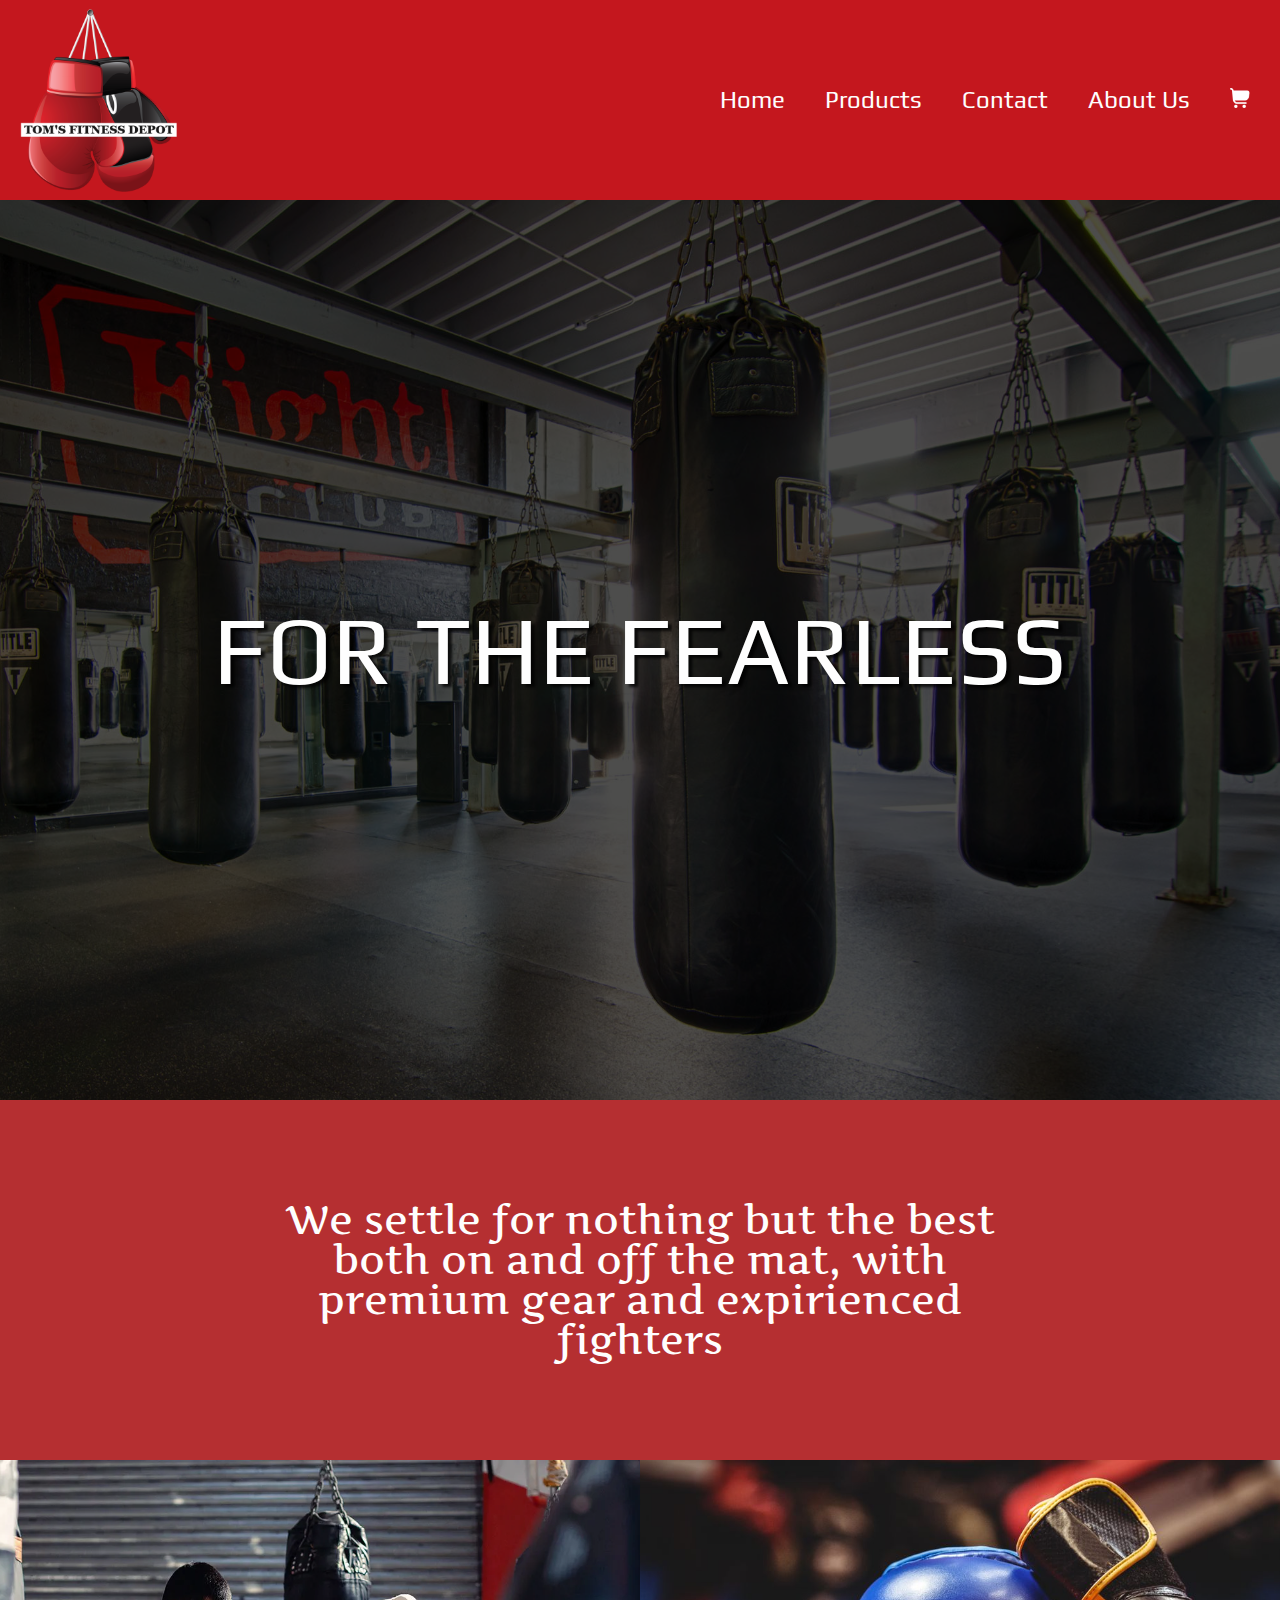
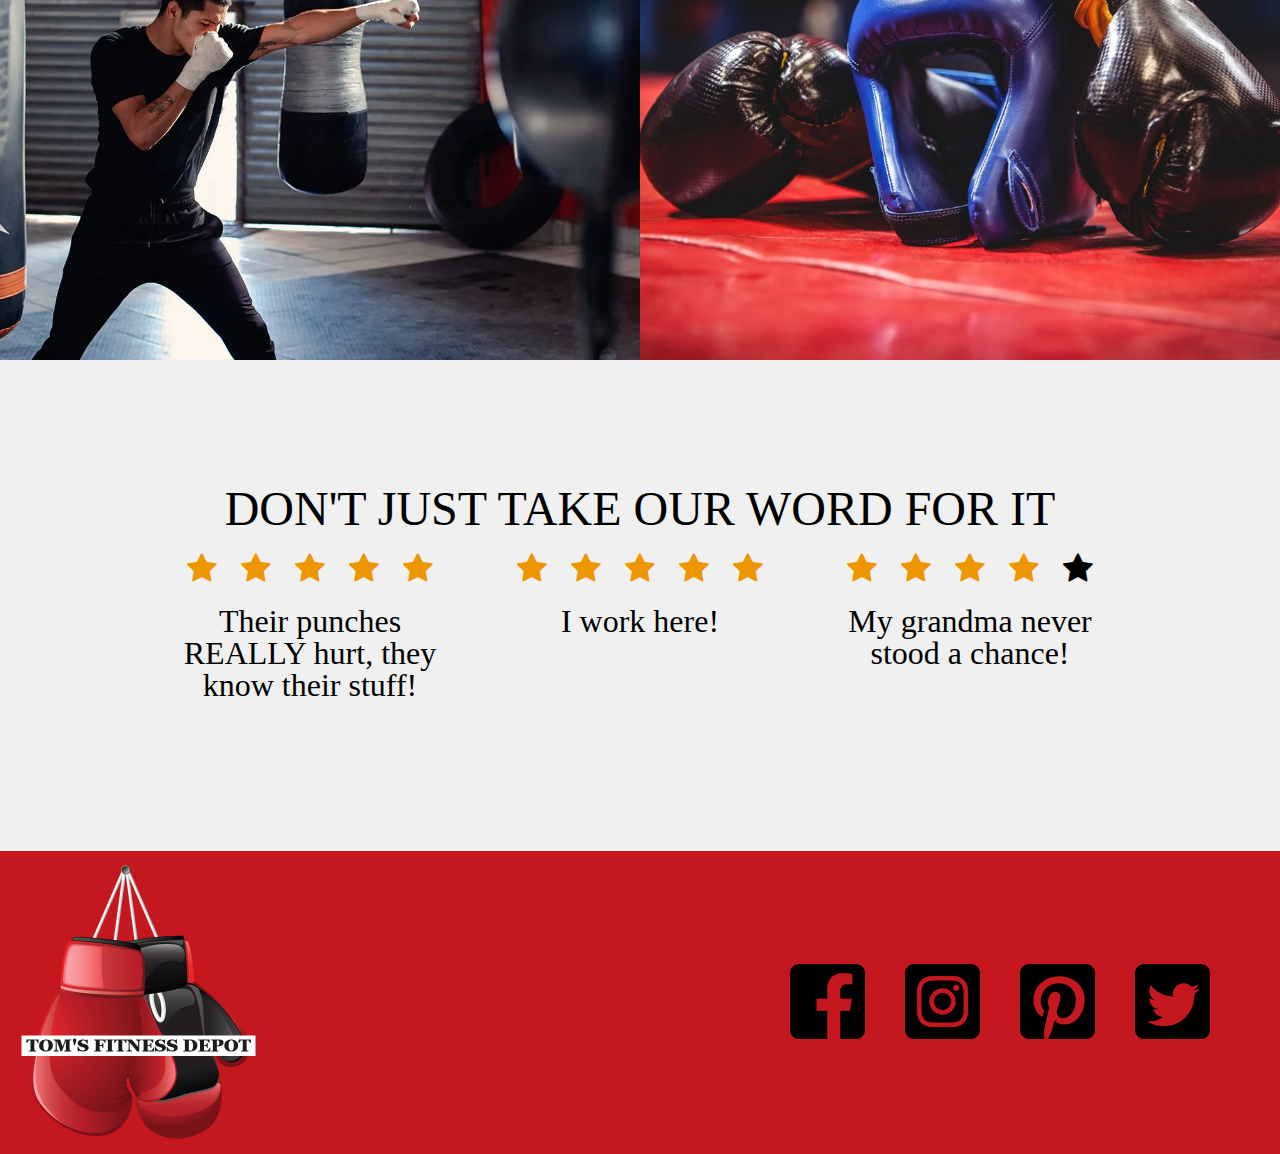
==== commit b2209dd9: "I grinded to get this done" ====
--- a/index.html
+++ b/index.html
@@ -1,9 +1,18 @@
 <!DOCTYPE html>
 <html lang="en">
 <head>
+    <!-- adds all characters and emojis  -->
     <meta charset="UTF-8">
+    <!-- adjust viewport to match device -->
     <meta name="viewport" content="width=device-width, initial-scale=1.0">
-    <title>Document</title>
+     <!-- adds description for search engine -->
+    <meta name="description" content="A tasty looking website for werthers cream filled caramels">
+    <!-- ensures website wont appear on search engine -->
+    <meta name="robots" content="noindex, nofollow">
+    <!-- title of page that appears in tab -->
+    <title>Tom's Fitness Depot</title>
+    <!-- add favicon -->
+    <link rel="icon" type="image/x-icon" href="./img/MainLogo.png">
     <!-- add our css -->
     <link rel="stylesheet" href="./css/reset.css">
     <link rel="stylesheet" href="./css/style.css">
@@ -15,50 +24,57 @@
     <link href="https://fonts.googleapis.com/css2?family=Artifika&family=Cuprum:ital,wght@0,400..700;1,400..700&family=Play:wght@400;700&family=Roboto:ital,wght@0,100;0,300;0,400;0,500;0,700;0,900;1,100;1,300;1,400;1,500;1,700;1,900&display=swap" rel="stylesheet">
 </head>
 <body>
-    <header id="main-header">
-
-    </header>
+    <!-- header is inserted with js -->
+    <header id="main-header"></header>
+    <!-- standard masthead with a semitransparent mask -->
     <section class="masthead">
         <div class="mask">
             <h1>FOR THE FEARLESS</h1>
         </div>
     </section>
+
     <main>
+        <!-- i didnt exactly know what to call this but its like what the company lives by -->
         <p class="company-mantra">
             We settle for nothing but the best both on and off the mat, with premium gear and expirienced fighters
         </p>
+        <!-- my call to actions one brings up the pop-up form below the other takes you to the product page -->
         <section class="cta">
             <div>
                 <span class="mask">
-                    <p id="modalBtn">BOOK A LESSON</p>
+                    <button id="modalBtn">BOOK A LESSON</button>
                 </span>
             </div>
             <div>
                 <span class="mask">
-                    <a href="products.html"><p>SEE OUR PRODUCTS</p></a>
+                    <a href="products.html">SEE OUR PRODUCTS</a>
                 </span>
             </div>
         </section>
+        <!-- said pop-up form -->
         <section class="popup-form">
             <!-- The Modal -->
             <div id="booking-modal" class="modal">
-              <!-- Modal content -->
-              <div class="modal-content">
-                <span class="close">&times;</span>
-                <!-- I know in an actual form you'd link it with a method type and usually a php file but because this is just css i wanted to have it not break -->
-                <form action="index.html">
-                  <h4>PICK A DAY</h4>
-                  <div class="popup-form-content">
-                    <input type="date" name="date">
-                    <input type="text" name="fname" placeholder="First Name">
-                    <input type="text" name="lname" placeholder="Last Name">
-                    <input type="email" name="email" placeholder="Your Email">
-                    <div>
-                        <input type="submit" value="Submit" name="submit">
-                    </div>
-                  </div>
-                </form>
-          </section>
+                <!-- Modal content -->
+                <div class="modal-content">
+                    <span class="close">&times;</span>
+                    <!-- I know in an actual form you'd link it with a method type and usually a php file but because this is just css i wanted to have it not break -->
+                    <form action="index.html">
+                        <h4>PICK A DAY</h4>
+                        <div class="popup-form-content">
+                            <input type="date" name="date">
+                            <input type="text" name="fname" placeholder="First Name">
+                            <input type="text" name="lname" placeholder="Last Name">
+                            <input type="email" name="email" placeholder="Your Email">
+                            
+                            <input type="submit" value="Submit" name="submit">
+                            
+                        </div>
+                    </form>
+                </div>
+            </div> 
+        </section>
+        <!-- a little review panel i wanted to animate it sliding in and out having an array of reviews but simply did not have the time -->
         <section class="reviews">
             <h2>DON'T JUST TAKE OUR WORD FOR IT</h2>
 
@@ -98,6 +114,7 @@
             </div>
         </section>
     </main>
+    <!-- footer holds scripts to insert itsself and the header aswell as controlls the popup-form -->
     <footer id="main-footer">
         <script src="./js/header-footer.js"></script>
         <script src="./js/home.js"></script>
--- a/css/style.css
+++ b/css/style.css
@@ -1,31 +1,50 @@
-/* font-family: "Roboto", sans-serif; 
+/*
+    Fonts:
+
+    font-family: "Roboto", sans-serif; 
     font-family: "Play", sans-serif;
     font-family: "Cuprum", sans-serif;
-    font-family: "Artifika", serif;*/
-html{
-    scroll-behavior: smooth;
-    margin: 0;
-    padding: 0;
-}
-
+    font-family: "Artifika", serif;
+
+    colors:
+
+    #cf1316     brightest red
+    #C4171E     bright red
+    #330505     extremely dark red
+    #500607     very dark red
+    #861214     medium red
+    #7a1618     medium dark red
+    #B52F31     faded red
+
+    #0e0e0e     black
+    #fefefe     white
+    #f0f0f0     light grey
+    #242424     charcoal grey
+    #535353     medium grey
+
+    #FFAEC9	    pink
+    #0300ED     blue
+    #ED9600     orange
+*/
+
+html{scroll-behavior: smooth;}
+
+/* in all honesty there was a strange gap beneath the footer i couldnt find and this "fills" it */
 body{
-    margin: 0;
-    padding: 0;
-    background-color: #fefefe;
     background-color: #C4171E;
 }
-
 /* basic font styling */
 h1,h2,h3,h4,h5,h6{
     font-size: 1.5em;
 }
-
 p,a,li,label,figcaption,td{
     text-decoration: none;
 }
 /* header */
+/* for the header i dont really do anything crazy until the mobile header just standard stuff */
 header{
     height: 200px;
+    width: 100%;
     display: flex;
     align-items: center;
     justify-content: center;
@@ -55,12 +74,26 @@
     font-family: "Play", sans-serif;
     font-size: 1.5rem;
     color: #fefefe;
+    transition: transform 0.5s ease;
+}
+header .desktop-nav menu li a img{
+    height: 20px;
+    width: auto;
+    transition: transform 0.5s ease;
+}
+header .desktop-nav menu li a img:hover{
+    filter: drop-shadow(0 0 20px #fefefe) 
+    drop-shadow(0 0 20px #fefefe)
+    drop-shadow(0 0 60px #fefefe);
+    
 }
 header .desktop-nav menu li a:hover{
     text-shadow: 0px 0px 20px #fefefe,
     0px 0px 40px #fefefe,
     0px 0px 80px #fefefe;
 }
+/* basically the burger is a button that brings up the mobile nav the same way you did the contact form
+display none it becomes visable via media query as does the mobile cart */
 .burger {
     background: none;
     border: none;
@@ -83,7 +116,7 @@
     position: absolute;
     margin: 0;
     padding: 0;
-    top: 200px; /* Position below the header */
+    top: 200px;
     left: 0;
     width: 100vw;
     background: #f0f0f0;    
@@ -91,6 +124,16 @@
     transition: .5s;
     transition-delay: .5s;
 }
+.mobile-cart{
+    display: none;
+    height: 30px;
+    width: auto;
+    padding-right: 25px;
+}
+.mobile-cart img{
+    height: 100%;
+    width: auto;
+}
 .mobile-nav menu {
     list-style: none;
     padding: 0;
@@ -113,7 +156,10 @@
     display: block;
     padding: 30px;
 }
+
 /* footer */
+/* the footer is relatively plain i couldnt seem to figure out how to get access to  font awesome fonts for free so i used images with anchors
+probably caused my self more trouble than necessary but oh well */
 footer{
     margin: 0;
     padding: 0;
@@ -140,29 +186,26 @@
     justify-content: center;
     align-items: center;
     margin: 0;
-    padding: 0;
-}
-/* the asformentioned social media icon box */
+    padding: 0 50px;
+}
 footer .social-icons div{
-    height: 25%; /* Adjust height to auto */
+    height: 25%;
     width: auto;
     display: flex;
 }
-/* the images themselves */
 footer .social-icons div img {
     margin: 0 10px;
     padding: 0 10px;
-    height: 100%; /* Set a fixed height for social media icons */
+    height: 100%; 
     width: auto;
     transition: all .25s ease;
 }
-/* alittle hover to clearly show which logo is being chosen */
 footer .social-icons img:hover {
     transform: scale(1.2);
 }
 
 /* HOME */
-/* Masthead */
+    /* Masthead */
 main{
     background: linear-gradient(to right, #500607,#861214,#500607);
 }
@@ -181,7 +224,7 @@
 }
 .masthead .mask h1{
     font-family: "Play", sans-serif;
-    color: #f8f8f8;
+    color: #fefefe;
     text-shadow: 4px 3px 3px rgba(0,0,0,.8);
     font-size: 6em;
     text-align: center;
@@ -199,6 +242,7 @@
     color: #fefefe;
 }
     /* call to action */
+    /* i set the background image based on the child relationship and make them only take up half the screen */
 .cta{
     display: flex;
     height: 500px;
@@ -218,6 +262,7 @@
     height: auto;
     width: 50%;
 }
+/* inside the div sits a mask which i use to display none and place a semi transparent filter over top of the image inside that is a element that functions like/is a button */
 .cta .mask {
     background-color: rgba(2, 2, 0, .7);
     background-blend-mode: overlay;
@@ -228,9 +273,10 @@
     opacity: 0;
     transition: all .2s ease;
 }
-.cta .mask p{
+.cta .mask button,
+.cta .mask a{
     font-family: "Play", sans-serif;
-    background-color: none;
+    background-color: transparent;
     color: #fefefe;
     border: solid 5px #fefefe;
     padding: 25px;
@@ -240,7 +286,8 @@
     border-radius: 10px;
     transition: all .2s ease;
 }
-.cta .mask p:hover{
+.cta .mask button:hover,
+.cta .mask a:hover{
     cursor: pointer;
     transform: scale(1.1);
 }
@@ -248,8 +295,9 @@
     opacity: 1;
 }
 /* Session Pop-up form */
+    /* standard form stuff although the sizing for the elements was abit jenky so i had to do lots of tweaking even still it isnt quite perfect. I did use your pop-up form as a
+    hard template which is why the classes are named the same though you should notice plenty of changes */
 .popup-form{
-    padding: 2% 5%;
     text-align: center;
     background-color: #f0f0f0;
 }
@@ -270,57 +318,58 @@
     transition: all .5s ease;
 }
 .popup-form .modal-content{
-    background-color: #7a1618;
+    background-color: #861214;
     border: 6px solid #0e0e0e;
     margin: 15% auto;
     padding: 20px;
     border-radius: 15px;
     width: 50%;
     height: auto;
+    text-align: center;
+    display: flex;
+    justify-content: center;
 }
 .popup-form .modal-content h4{
-    color: #f4f4f4;
+    color: #fefefe;
     font-size: 1.75em;
 }
 .popup-form .close{
-    color: #aaa;
-    float: right;
+    color: #b3b3b3;
     font-size: 28px;
     font-weight: 700;
 }
 .popup-form .close:hover,
 .popup-form .close:focus{
     color: #f0f0f0;
-    text-decoration: none;
     cursor: pointer;
 }
 .popup-form .modal-content form{
-    width: 100%;
+    width: 80%;
     height: auto;
     text-align: center;
+    padding-right: 5%;
 }
 .popup-form .modal-content form .popup-form-content{
     justify-content: center;
     align-items: center;
     margin: 15px;
-    padding: 0 50px;
 }
 .popup-form .modal-content form input,
 .popup-form .modal-content form textarea{
-    width: 80%;
+    width: 100%;
     margin-bottom: 10px;
     padding: 15px;
-    outline: none;
     border: 2px solid #0e0e0e;
     border-radius: 5px;
-    color: #000;
-    background-color: #f8f8f8;
+    color: #0e0e0e;
+    background-color: #fefefe;
 }
 .popup-form .modal-content form input[type=submit]{
-    min-width: 100px;
-    width: 40%;
+    width: 80%;
+    margin-left: 5%;
 }
     /* review section */
+/* very simple flex box section that uses the one font awesome thing i was able to find off of w3schools to create a nice looking review display */
 .reviews{
     padding: 125px 0 150px 0;
     text-align: center;
@@ -347,7 +396,7 @@
     margin: 20px 10px;
 }
 .star-checked {
-    color: orange;
+    color: #ED9600;
 }
 .review p{
     font-size: 2em;
@@ -355,13 +404,13 @@
 }
 
 /* Products Page */
+/* leaving the index.html into the products page as i state in the html comments this is just a very simple (other than the cards themselves) series of flexboxes */
 .products-main{
     display: flex;
     flex-direction: column;
     margin: 0;
     padding: 0;
 }
-
 .products-main section{
     display: flex;
     flex-direction: column;
@@ -380,6 +429,7 @@
     flex-wrap: wrap;
     padding: 10px 0;
 }
+/* i attempted to do everything for the card with grid at one point but by golly it was problems so i decided to just do the initial layout */
 .products-main section .cards .card{
     background-color: #f0f0f0;
     border-radius: 10px;
@@ -395,6 +445,7 @@
         "name name"
         "form form";
 }
+/* the form is just a flexbox form but small */
 .products-main section .cards .card form{
     grid-area: form;
     display: flex;
@@ -407,6 +458,8 @@
     grid-area: img;
     width: 100%;
     height: auto;
+    /* just wanted to make card images a circle */
+    clip-path: circle(50% at 50% 50%);
     border-radius: 500px;
 }
 .products-main section .cards .card .product-name{
@@ -416,6 +469,7 @@
     padding-top: 5px;
     text-align: center; 
 }
+/* color-weight is a container for the color... and the weight */
 .products-main section .cards .card .color-weight{
     display: flex;
     justify-content: space-around;
@@ -472,6 +526,7 @@
     width: 100%;
     margin-bottom: 10px;
 }
+/* i added specialty classes to each radio button that change the color to the proper one */
 .color-radio-holder .black{
     background-color: #0e0e0e;
 }
@@ -479,16 +534,18 @@
     background-color: #fefefe;
 }
 .color-radio-holder .red{
-    background-color: red;
+    background-color: #C4171E;
 }
 .color-radio-holder .pink{
-    background-color: pink;
+    background-color: #FFAEC9;
 }
 .color-radio-holder .blue{
-    background-color: blue;
+    background-color: #0300ED;
 }
 
 /* individual product pages */
+/* each of the individual product pages basically a flex box with 2 main flexboxes inside both columns 
+so that you get a sort of card thing on the left and a nice form on the right. this one took some time to make responsive*/
 .product-main{
     display: flex;
     flex-direction: column;
@@ -514,6 +571,7 @@
 }
 .product-main section figure figcaption{
     font-family: "Artifika", serif;
+    line-height: 1.5;
     font-size: 1.25em;
     padding: 10px;
 }
@@ -524,6 +582,8 @@
     padding: 30px;
     background-color: #f0f0f0;
 }
+/* heres the fun stuff, initially i made the radio button border turn blue on checked but that looked REALLY terrible so i built an animation based on what i was messing with 
+in the review lecture to make it look epic */
 .shipping-radio-holder input[type="radio"]{
     appearance: none;
     border: 1px solid #0e0e0e;
@@ -534,10 +594,62 @@
     outline: none;
     cursor: pointer;
     transition: all .1s ease;
+    animation-name: noShipping;
+    animation-duration: .2s;
+    animation-iteration-count: 1;
 }
 .shipping-radio-holder input[type="radio"]:checked{
-    border: 2px solid blue;
-}
+    background-color: #cf1316;
+    animation-name: shipping;
+    animation-duration: .2s;
+    animation-iteration-count: 1;
+}
+/* idk if youre using an ide that shows the color next to a color declaration like me but its actually strangely visual
+if not i basically increase how red the radio button is from the middle every 20% of .2 seconds by 20% which sounds very confusing im sure but
+im also sure you completely understand
+
+i do the reverse when not active so the effect reverses*/
+@keyframes shipping{
+    0%{
+        background: #fefefe;
+    }
+    20%{
+        background: radial-gradient(#cf1316, #fefefe, #fefefe, #fefefe, #fefefe);
+    }
+    40%{
+        background: radial-gradient(#cf1316, #cf1316, #fefefe, #fefefe, #fefefe);
+    }
+    60%{
+        background: radial-gradient(#cf1316, #cf1316, #cf1316, #fefefe, #fefefe);
+    }
+    80%{
+        background: radial-gradient(#cf1316, #cf1316, #cf1316, #cf1316, #fefefe);
+    }
+    100%{
+        background: radial-gradient(#cf1316, #cf1316, #cf1316, #cf1316, #cf1316);
+    }
+}
+@keyframes noShipping{
+    0%{
+        background: radial-gradient(#cf1316, #cf1316, #cf1316, #cf1316, #cf1316);
+    }
+    20%{
+        background: radial-gradient(#cf1316, #cf1316, #cf1316, #cf1316, #fefefe);
+    }
+    40%{
+        background: radial-gradient(#cf1316, #cf1316, #cf1316, #fefefe, #fefefe);
+    }
+    60%{
+        background: radial-gradient(#cf1316, #cf1316, #fefefe, #fefefe, #fefefe);
+    }
+    80%{
+        background: radial-gradient(#cf1316, #fefefe, #fefefe, #fefefe, #fefefe);
+    }
+    100%{
+        background: radial-gradient(#fefefe, #fefefe, #fefefe, #fefefe, #fefefe);
+    }
+}
+/* i just knew that would be alot of code repitition */
 .product-main section .form-holder form #size-heading,
 .product-main section .form-holder form #color-heading,
 .product-main section .form-holder form #shipping-heading,
@@ -584,6 +696,7 @@
     font-size: 3em;
     margin: 30px 10px;
 }
+/* this section is just for the number counter thing */
 .product-main section .form-holder form #amount-holder{
     display: flex;
     justify-content: center;
@@ -617,12 +730,14 @@
     border-radius: 10px;
     transition: all .20s ease;
 }
+/* the hover effect is identical to the product page i use the same logic for the main background but this is to bottom instead */
 .product-main section .form-holder form .button-holder input[type="submit"]:hover{
     color: #fefefe;
     background: linear-gradient(to bottom, #500607,#861214,#500607);
     cursor: pointer;
 }
-
+/* i had to scroll up and down a good three times before writing this comment to make sure i wasnt crazy, i then realized this is for the two products that dont
+require weight and as such require a larger margin-top */
 .product-main section .no-size form #size-heading,
 .product-main section .no-size form #color-heading,
 .product-main section .no-size form #shipping-heading,
@@ -638,6 +753,253 @@
     font-size: 3em;
     margin: 30px 10px;
 }
+
+/* Contact Us */
+/* very basic contact form until the animation stuff at the end */
+.contact-main{
+    display: flex;
+    justify-content: center;
+    align-items: center;
+    flex-direction: column;
+    background: radial-gradient(#242424, #0e0e0e );
+}
+.contact-main form{
+    margin: 100px 0;
+    height: 80%;
+    width: 60%;
+    display: flex;
+    text-align: center;
+    justify-content: center;
+    flex-direction: column;
+    background-color: #7a1618;
+    border: 3px solid #0e0e0e;
+    border-radius: 10px;
+}
+.contact-main form h1{
+    margin-bottom: 50px;
+    font-size: 3.5em;
+    font-family: "Play", sans-serif;
+    color: #fefefe;
+    text-shadow: 4px 3px 3px rgba(0,0,0,.8);
+}
+.contact-main form .name-holder{
+    display: flex;
+    justify-content: space-between;
+    margin: 20px 0;
+}
+.contact-main form .name-holder input{
+    margin: 0 15px;
+    flex: 1;
+    padding: 10px;
+    font-size: 1.25em;
+    font-family: "Roboto", sans-serif;
+    border: 2px solid #0e0e0e;
+    border-radius: 5px;
+}
+.contact-main form .recieve-emails-holder{
+    margin: 15px;
+    padding: 10px;
+    display: flex;
+    justify-content: center;
+    align-items: center;
+}
+.contact-main form input[type="email"]{
+    margin: 15px;
+    padding: 15px;
+    font-size: 1.25em;
+    font-family: "Roboto", sans-serif;
+    border: 2px solid #0e0e0e;
+    border-radius: 5px;
+}
+.contact-main form #comments{
+    margin: 15px;
+    height: 150px;
+    width: auto;
+    vertical-align: top;
+    padding: 10px;
+    font-size: 1em;
+    font-family: "Roboto", sans-serif;
+    border: 2px solid #0e0e0e;
+    border-radius: 5px;
+}
+.contact-main form #comments:focus,
+.contact-main form .name-holder input:focus,
+.contact-main form input[type="email"]:focus{
+    border-color: #fefefe;
+    border: 3px solid #fefefe;
+}
+/* this is basically the same as the radio buttons from earlier except using linear, although funnily enough i wrote this first and went back to change the radio buttons
+(by this i mean the code this comment is written after the fact at 9:08pm on the due date) */
+.contact-main form input[type="submit"]{
+    padding: 15px;
+    margin: 0 15px 30px 15px;
+    border: 2px solid #0e0e0e;
+    border-radius: 5px;
+    background-color: #fefefe;
+    color: #0e0e0e;
+    animation-name: dry;
+    animation-duration: .25s;
+    animation-iteration-count: 1;
+    font-family: "Cuprum", sans-serif;
+    font-size: 1em;
+}
+.contact-main form input[type="submit"]:hover{
+    animation-name: wash;
+    animation-duration: .25s;
+    animation-iteration-count: 1;
+    background-color: #0e0e0e;
+    color: #fefefe;
+    font-weight: 600;
+    cursor: pointer;
+}
+@keyframes wash{
+    0%{
+        background: #fefefe;
+    }
+    20%{
+        background: linear-gradient(to right,#0e0e0e, #fefefe, #fefefe, #fefefe, #fefefe);
+    }
+    40%{
+        background: linear-gradient(to right,#0e0e0e, #0e0e0e, #fefefe, #fefefe, #fefefe);
+    }
+    60%{
+        color: #fefefe;
+        background: linear-gradient(to right,#0e0e0e, #0e0e0e, #0e0e0e, #fefefe, #fefefe);
+    }
+    80%{
+        background: linear-gradient(to right,#0e0e0e, #0e0e0e, #0e0e0e, #0e0e0e, #fefefe);
+    }
+    100%{
+        background: linear-gradient(to right,#0e0e0e, #0e0e0e, #0e0e0e, #0e0e0e, #0e0e0e);
+    }
+}
+@keyframes dry{
+    0%{
+        background: linear-gradient(to right,#0e0e0e, #0e0e0e, #0e0e0e, #0e0e0e, #0e0e0e);
+    }
+    20%{
+        background: linear-gradient(to right,#0e0e0e, #0e0e0e, #0e0e0e, #0e0e0e, #fefefe);
+    }
+    40%{
+        background: linear-gradient(to right,#0e0e0e, #0e0e0e, #0e0e0e, #fefefe, #fefefe);
+        color: #0e0e0e;
+    }
+    60%{
+        background: linear-gradient(to right,#0e0e0e, #0e0e0e, #fefefe, #fefefe, #fefefe);
+    }
+    80%{
+        background: linear-gradient(to right,#0e0e0e, #fefefe, #fefefe, #fefefe, #fefefe);
+    }
+    100%{
+        background: linear-gradient(to right,#fefefe, #fefefe, #fefefe, #fefefe, #fefefe);;
+    }
+}
+.contact-main form p{
+    display: flex;
+    justify-self: flex-start;
+    margin-left: 20px;
+    font-size: 1.25em;
+    font-family: "Artifika", serif;
+    color: #fefefe;
+}
+.contact-main form .recieve-emails-holder label{
+    font-size: 1.25em;
+    font-family: "Artifika", serif;
+    color: #fefefe;
+    padding: 0 20px;
+}
+.contact-main form .recieve-emails-holder input{
+    appearance: none;
+    border: 10px solid #fefefe;
+    background-color: #fefefe;
+    width: 10px;
+    height: 10px;
+    cursor: pointer;
+    transition: all .25s ease;
+}
+/* i took what you said about not needing key frames and did it i also make the border take up the entire visable size initially because i wanted to simulate an
+animation but now its necessity because the button looked wack on smaller viewports without it*/
+.contact-main form .recieve-emails-holder input:checked{
+    border: 10px solid #cf1316;
+    width: 10px;
+    height: 10px;
+    transform: rotate(720deg);
+}
+
+/* about us */
+/* honestly I dont have much to say bout this, another very simple flexbox layout */
+.about-us-main{
+    display: flex;
+    flex-direction: column;
+    text-align: center;
+    background: linear-gradient(to bottom, #330505,#861214,#330505);
+}
+.about-us-main section{
+    margin: 80px 0 50px 0;
+}
+.about-us-main .founder {
+    display: flex;
+    flex-direction: column;
+    align-items: center;
+    text-align: center;
+    filter: drop-shadow(0 0 30px #fefefe) 
+    drop-shadow(0 0 50px #fefefe);
+}
+.about-us-main .founder .tom-img-holder{
+    height: 800px;
+}
+.about-us-main .founder .tom-img-holder img{
+    height: 100%;
+    width: auto;
+}
+.about-us-main section h1,
+.about-us-main section h2{
+    font-size: 3em;
+    color: #fefefe;
+    text-shadow: 4px 3px 3px rgba(0,0,0,.8);
+    font-family: "Play", sans-serif;
+}
+.about-us-main section p{
+    font-family: "Artifika", serif;
+}
+.about-us-main .founder p {
+    background-color: #fefefe;
+    text-align: center;
+    padding: 20px;
+    max-width: 600px;
+    font-size: 1.2em;
+    border: 4px solid #0e0e0e;
+    border-radius: 10px;
+    margin: 10px 0 0 0 ;
+}
+
+.about-us-main .home {
+    display: flex;
+    flex-direction: column;
+    align-items: center;
+    text-align: center;
+    
+}
+.about-us-main .home .location-img-holder{
+    height: 600px;
+}
+.about-us-main .home .location-img-holder img{
+    height: 100%;
+    width: auto;
+    border: 4px solid #0e0e0e;
+}
+.about-us-main .home p {
+    background-color: #fefefe;
+    text-align: center;
+    padding: 20px;
+    font-size: 1.2em;
+    border: 4px solid #0e0e0e;
+    border-radius: 10px;
+    margin: 10px 0 0 0 ;
+}
+
+/* media queries */
+/* I did what I had to here to get this to work the about us has more media queries than im proud of but it works on all viewports*/
 @media (max-width: 1000px) {
     /* header footer */
     .desktop-nav{
@@ -646,6 +1008,12 @@
     .burger{
         display: block;
     }
+    .mobile-cart{
+        display: block;
+    }
+    footer .social-icons {
+        padding: 0;
+    }
     /* home */
     .cta {
         flex-direction: column;
@@ -659,19 +1027,38 @@
     .cta .mask{
         opacity: 1;
     }
+    .popup-form .modal-content{
+        width:80%;
+    }
     /* individual products */
     .product-main section{
         flex-direction: column;
         margin: 0;
     }
-    .product-main section figure{
+    .product-main section p{
         width: 100%;
     }
     .product-main section .form-holder{
         padding: 15px;
     }
+    /* contact form */
+    .contact-main form .name-holder{
+        flex-direction: column;
+    }
+    .contact-main form .name-holder input{
+        margin: 10px 15px;
+    }
+    .about-us-main .home .location-img-holder{
+        height: 400px;
+    }
+}
+@media (max-width: 800px) {
+    .about-us-main .home .location-img-holder{
+        height: 350px;
+    }
 }
 @media (max-width: 600px) {
+    /* header footer */
     footer{
         height: 200px;
     }
@@ -685,11 +1072,42 @@
         margin: 5px;
         padding: 0;
     }
+    /* home */
     .masthead .mask h1{
         font-size: 4em;
     }
+    /* contact */
+    .contact-main form{
+        width: 80%;
+    }
+    .contact-main form .recieve-emails-holder{
+        margin: 0;
+    }
+    .contact-main form .recieve-emails-holder label{
+        font-size: 1em;
+        padding: 0;
+    }
+    .contact-main form h1{
+        margin-bottom: 20px;
+    }
+    /* individual product */
+    .product-main section figure{
+        width: 100%;
+    }
+    .about-us-main .founder .tom-img-holder{
+        height: 600px;
+    }
+    .about-us-main .home .location-img-holder{
+        height: 250px;
+    }
+}
+@media (max-width: 460px) {
+    .about-us-main .founder .tom-img-holder{
+        height: 450px;
+    }
 }
 @media (max-width: 400px) {
+    /* header footer */
     footer .footer-logo-holder{
         height: 55%;
     }
@@ -699,6 +1117,7 @@
         margin: 2.5px; 
         padding: 0;
     }
+    /* home */
     .masthead .mask h1{
         font-size: 2.5em;
     }
@@ -720,4 +1139,7 @@
         font-size: 1.5em;
         width: 200px;
     }
+    .about-us-main .home .location-img-holder{
+        height: 200px;
+    }
 }